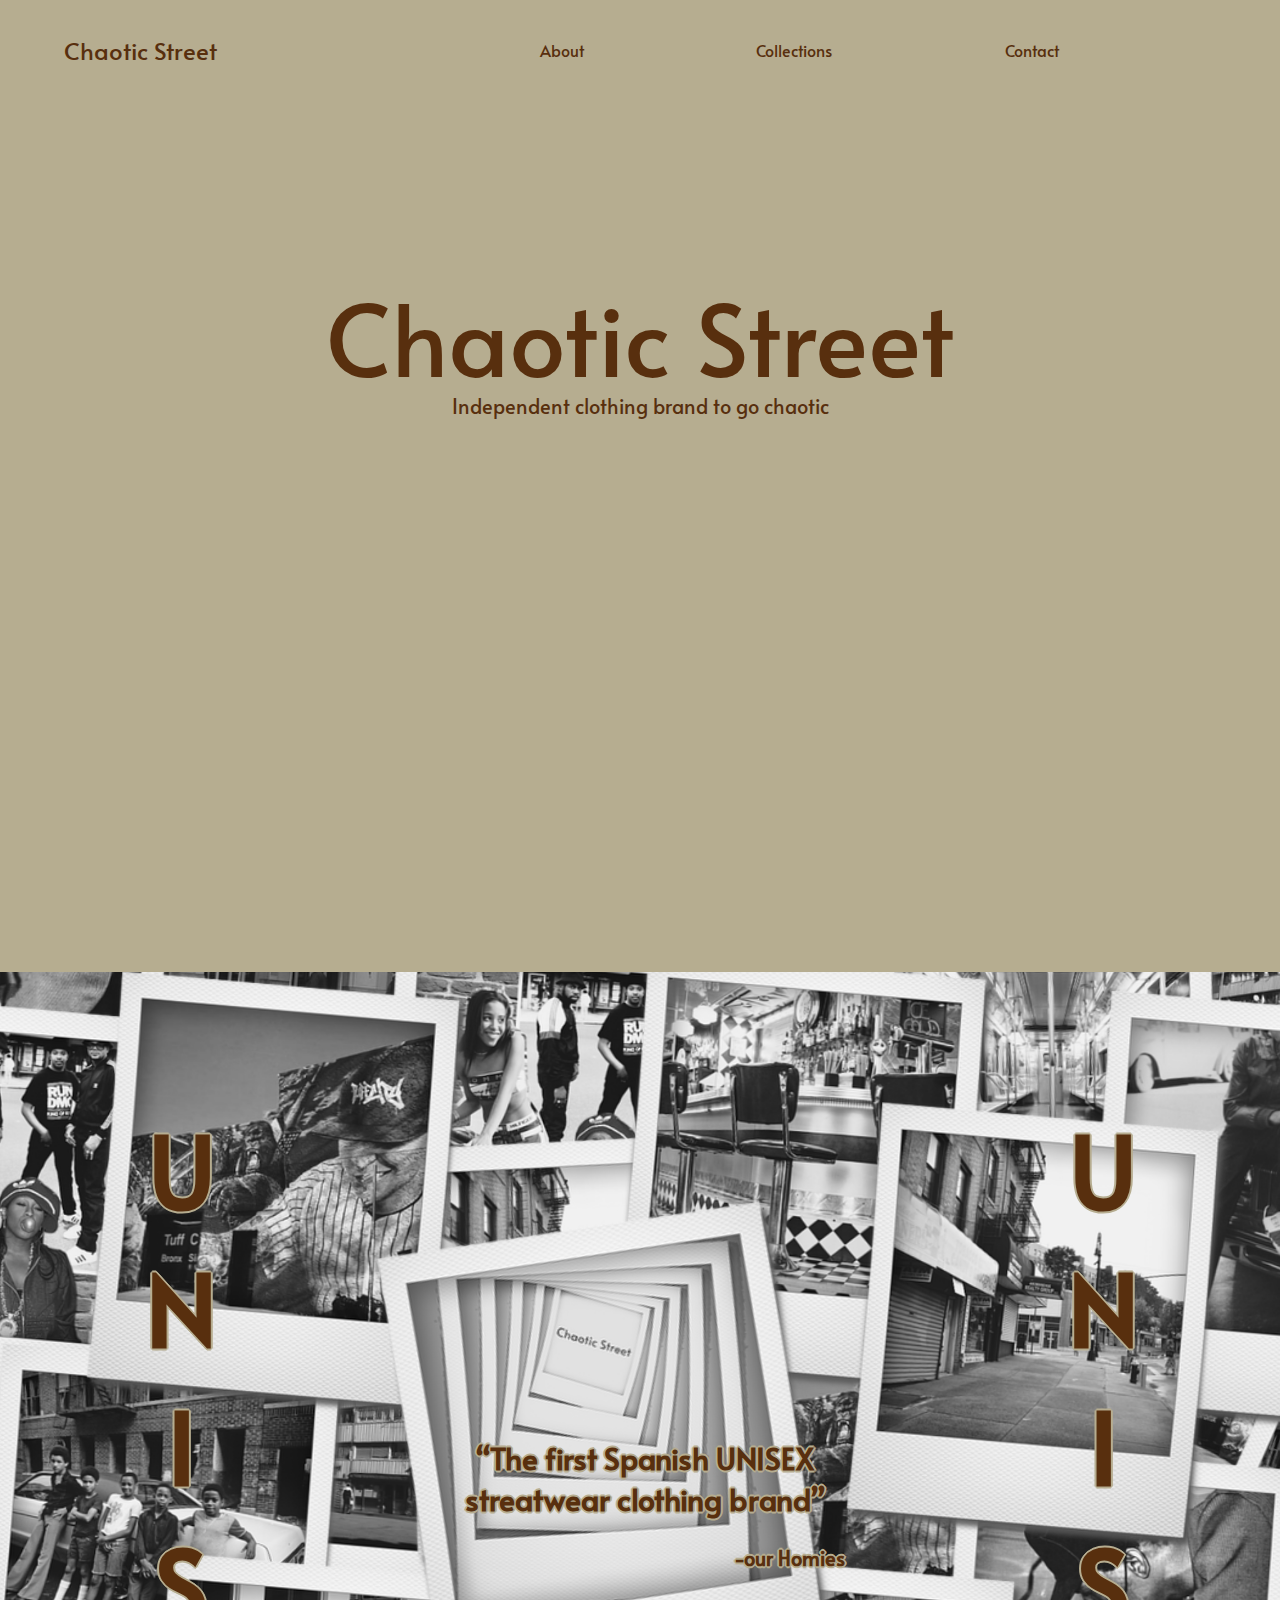
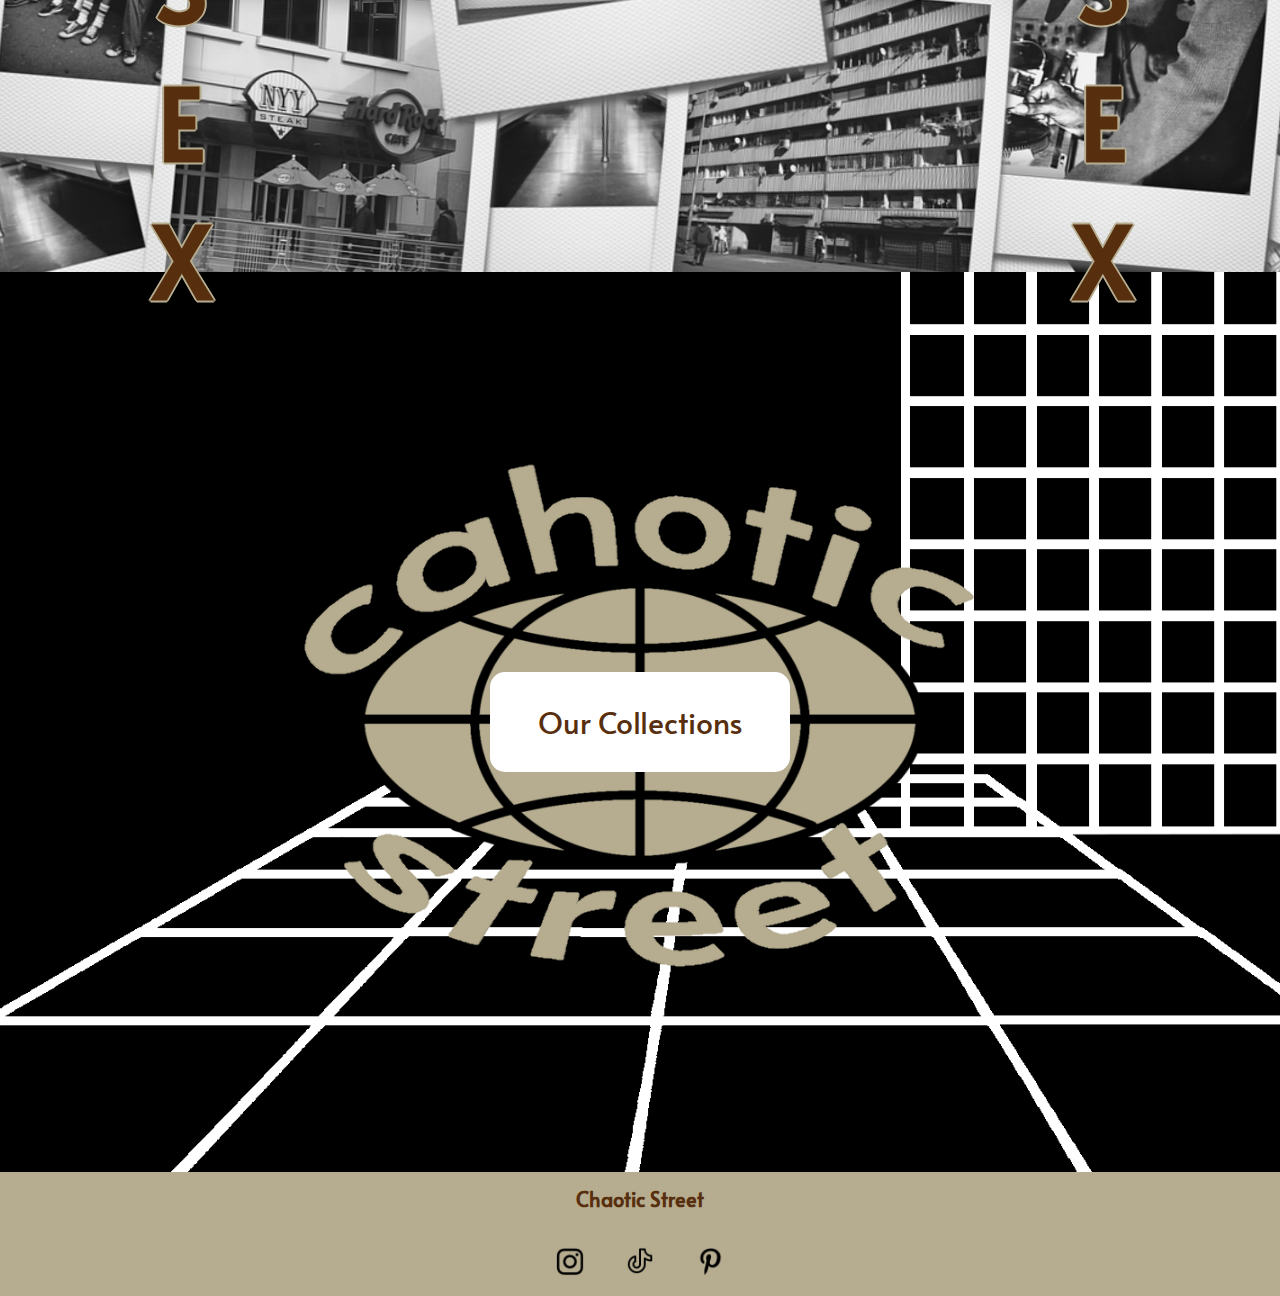
==== index.html @ a66390f8 "Update index.html" ====
<html lang="en">

<head>
  <meta charset="UTF-8">
  <meta name="viewport" content="width=device-width, initial-scale=1.0">
  <link href="https://fonts.googleapis.com/css2?family=Alata&display=swap" rel="stylesheet">
  <link href="/style.css" rel="stylesheet" type="text/css" />
  <title>Chaotic street</title>
  <link rel="icon" type="image/x-icon" href="./img/FavIcon64x64.jpg">
  <meta name="description"
    content="Chaotic Street the first Spanish unisex streatweare independent clothing brand to go chaotic from Canet De Mar">
  <meta name="author" content="Chaotic Stree">
  <meta name="viewport" content="width=device-width, initial-scale=1.0">
</head>

<body>
  <nav>
    <input type="checkbox" id="toggle">
    <div class="logo">
      <a class="logo" href="index.html">Chaotic Street</a>

    </div>
    <ul class="list">
      <li><a href="about.html">About</a></li>
      <li><a href="collections.html">Collections</a></li>
      <li><a href="contact.html">Contact</a></li>
      <li>
        <div class="ec-cart-widget"></div>
        <div>
          <script data-cfasync="false" type="text/javascript"
            src="https://app.ecwid.com/script.js?82750911&data_platform=code&data_date=2023-12-01"
            charset="utf-8"></script>
          <script type="text/javascript">Ecwid.init();</script>
        </div>
      </li>
    </ul>
    <label for="toggle" class="icon-bars">
      <div class="line"></div>
      <div class="line"></div>
      <div class="line"></div>
    </label>
  </nav>
  <div class="menu">
    <div class="titleHome">
      <h1 class="titleText">
        Chaotic Street
      </h1>
      <h2 class="subtitleText">
        Independent clothing brand to go chaotic
      </h2>

    </div>

  </div>
  <div class="counter">
    <iframe
      src="https://free.timeanddate.com/countdown/i93xposy/n31/cf12/cm0/cu4/ct1/cs1/ca0/co0/cr0/ss0/cac582f0e/cpc582f0e/pcb6ad90/tcfff/fs100/szw576/szh243/iso2023-12-17T15:00:00"
      allowtransparency="true" frameborder="0" width="197" height="35"></iframe>

  </div>
  <div class="unisexFrame">
    <h1 class="unisexTitle1">U <br />N <br />I <br />S <br />E <br />X </h1>
    <div class="testDialog">
      <h2 class="mainDialog">“The first Spanish UNISEX
        streatwear clothing brand”
      </h2>
      <h3 class="subDialog">-our Homies</h3>
    </div>
    <h1 class="unisexTitle2">U <br />N <br />I <br />S <br />E <br />X </h1>
  </div>
  <div class="DiscoverFrame">
    <div class="DiscoverButton">
      <a href="collections.html" class="DiscoverButtonText">Our Collections</a>
    </div>
  </div>

</body>
<footer>
  <h1 class="footerText">Chaotic Street</h1>
  <div class="icons">
    <a href="https://www.instagram.com/chaoticstreet_/" target="_blank">
      <img src="/icon/instagram.png" class="insta">
    </a>
    <a href="https://www.tiktok.com/@chaotic_street" target="_blank">
      <img src="/icon/tiktok.png" class="insta">
    </a>
    <a href="https://www.pinterest.es/chaotic_street/" target="_blank">
      <img src="/icon/pinterest.png" class="insta">
    </a>

  </div>
</footer>

</html>
---- style.css ----
body {
  font-family: 'Alata', sans-serif;
  padding: 0;
  margin: 0;
  background-color: #B6AD90;
}

img {
  max-width: 100%;
  max-height: 100%;

}

/* baras de navegacion */
nav {
  background-color: #B6AD90;
  color: white;
  padding: 0 5%;
  position: absolute;
  z-index: 10;
  left: 0;
  right: 0;
  top: 0;
  height: 100px;
}

nav .logo {
  float: left;
  width: 40%;
  height: 100%;
  display: flex;
  align-items: center;
  font-size: 24px;
  color: #582F0E;
  text-decoration: none;

}

nav .list {
  float: right;
  padding: 0;
  margin: 0;
  width: 60%;
  height: 100%;
  display: flex;
  justify-content: space-between;
  align-items: center;


}

nav .list li {
  list-style: none;

}

nav .list a {
  display: block;
  padding: 15px;
  font-size: 16px;
  font-weight: normal;
  color: #582F0E;
  text-decoration: none;
}

nav .list a:hover {
  border-bottom: 4px solid #582F0E;

}

#toggle {
  position: absolute;
  top: -100px;

}

nav .icon-bars {
  display: none;
  position: absolute;
  right: 5%;
  top: 50%;
  transform: translateY(-50%);

}

nav .icon-bars .line {
  width: 30;
  height: 5px;
  background-color: #582F0E;
  margin: 5px;
  border-radius: 3px;

  transition: all .3s ease-in-out;
}

@media (max-width : 768px) {
  nav .logo {
    float: none;
    width: auto;
    justify-content: center;

  }

  nav .list {
    float: none;
    position: fixed;
    z-index: 9;
    left: 0;
    right: 0;
    top: 100px;
    bottom: 100%;
    width: auto;
    height: auto;
    flex-direction: column;
    justify-content: space-evenly;
    background-color: #B6AD90;
    overflow: hidden;
    transition: all .5 ease-in-out;
  }

  nav .list a {
    font-size: 20px;
  }

  nav :checked~.list {
    bottom: 0;

  }

  nav .icon-bars {
    display: block;
  }

  body .unisexTitle1 {
    font-size: 0;
    width: 0;
    padding: 0;
  }

  body .unisexTitle2 {
    font-size: 0;
    width: 0;
    padding: 0;
  }

  body .titleText {
    font-size: 50;
  }

  body .subtitleText {
    margin-top: 80;
  }

  body .gmail {
    font-size: 1em;
  }

  .OldColections {
    font-size: 30px;
  }

}

/* Pricipal page*/
.menuItem {
  margin-right: 50px;
  font-weight: 500;
  cursor: pointer;
  color: #582F0E;
  font-size: 20px;
  align-items: center;
  justify-content: center
}

.menu {
  display: flex;
  align-items: center;
  justify-content: center
}

.titleHome {
  margin-top: 200px;
}

.titleText {
  color: #582F0E;
  font-size: 100px;
  font-weight: 500;
  text-align: center;
}

.subtitleText {
  color: #582F0E;
  font-size: 20px;
  font-weight: 500;
  text-align: center;
  margin-top: -80;
}

.counter {
  display: flex;
  align-items: center;
  justify-content: center;
  margin-bottom: 500px;
}

/* Unisex Frame */

.unisexFrame {
  display: flex;
  align-items: center;
  justify-content: space-around;
  width: 100%;
  height: 100%;
  flex-wrap: wrap;
  padding: 0;
  margin: 0;
  background-image: url("./img/UnisexBackgraund.png");
  background-position: center;
  background-repeat: no-repeat;
  background-size: cover;
}

.unisexTitle1 {
  width: 80;
  color: #582F0E;
  word-wrap: break-word;
  text-align: center;

  font-size: 100;
  padding: 60;
  text-shadow: 2px 0 #B6AD90, -2px 0 #B6AD90, 0 2px #B6AD90, 0 -2px #B6AD90,
    1px 1px #B6AD90, -1px -1px #B6AD90, 1px -1px #B6AD90, -1px 1px #B6AD90;
}

.unisexTitle2 {
  width: auto;
  color: #582F0E;
  word-wrap: break-word;
  text-align: center;

  font-size: 100;
  padding: 60;
  text-shadow: 2px 0 #B6AD90, -2px 0 #B6AD90, 0 2px #B6AD90, 0 -2px #B6AD90,
    1px 1px #B6AD90, -1px -1px #B6AD90, 1px -1px #B6AD90, -1px 1px #B6AD90;
}

.testDialog {
  height: 200;
  width: 400;
  text-align: center;
  align-items: center;
  border-radius: 10px;
  text-shadow: 2px 0 #B6AD90, -2px 0 #B6AD90, 0 2px #B6AD90, 0 -2px #B6AD90,
    1px 1px #B6AD90, -1px -1px #B6AD90, 1px -1px #B6AD90, -1px 1px #B6AD90;
}

.mainDialog {
  text-align: center;
  align-items: center;
  color: #582F0E;
  font-size: 30;

}

.subDialog {
  text-align: right;
  color: #582F0E;
  font-size: 20;
}

/* Discover Frame */

.DiscoverFrame {
  display: flex;
  align-items: center;
  justify-content: center;
  width: 100%;
  height: 100%;
  padding: 0;
  margin: 0;
  background-image: url("./img/DiscoverNostalgic.png");
  background-position: center;
  background-repeat: no-repeat;
  background-size: cover;
  background-color: #000000;
  ;
}

.DiscoverButton {
  display: flex;
  align-items: center;
  justify-content: center;
  background-color: #ffffff;
  ;
  width: 300px;
  height: 100px;
  border-radius: 15px;
}

.DiscoverButtonText {
  text-align: center;
  text-decoration: none;
  color: #582F0E;
  font-size: 30;
}

/* Footer */

.footerText {
  color: #582F0E;
  font-size: 20;
  text-align: center;
}

.icons {
  display: flex;
  align-items: center;
  justify-content: center;
}

.insta {
  width: 30;
  height: 30;
  padding: 10;
  margin: 10;

}

/* Sotre Frame */

.Store {
  margin-top: 100px;
}

.layout {
  width: 100%;

  display: grid;
  grid-template-rows: repeat(1, 1fr);
  grid-template-columns: repeat(3, 1fr);
  gap: 8px;
  align-items: center;
  text-align: center;
  justify-content: center;
}

.storeText {
  font-size: 30px;
  color: #582F0E;
}

.OldColections {
  display: flex;
  align-items: center;
  justify-content: center;
  color: #582F0E;
  font-size: 50px;
}

.CollectionsImg {
  display: flex;
  align-items: center;
  justify-content: center;
}

.space {
  margin-top: 200px;
}

.line {
  background-color: #582F0E;
  height: 10px;
}

.layoutimg {
  display: flex;
  flex-wrap: wrap;
  text-align: center;
  justify-content: center;
  align-items: center;
  max-width: 500px;

}

/* Discover Frame */

.discoverMainFrame {

  display: flex;
  flex-wrap: wrap;
  text-align: center;
  justify-content: center;
  align-items: center;

}

.TextDiscover {
  width: 1000px;
  align-items: center;
  font-size: 30;
  color: #582F0E;
}




.footerText {
  color: #582F0E;
  font-size: 20;
  text-align: center;
}

/* about  */
.AboutFrameImg {
  display: flex;
  align-items: center;
  justify-content: left;
  width: 500px;
  border-radius: 10px;
}

/* Contacts Frame */
.ContactFrame {
  display: flex;
  align-items: center;
  justify-content: center;
  width: 100%;
  height: 100%;
  padding: 0;
  margin: 0;
  ;
}

.contactBorder {
  display: flex;
  flex-wrap: wrap;
  align-items: center;
  justify-content: center;
  width: 30%;
  height: 10%;
  border-radius: 15px;
  text-align: center;
}

.gmail {
  display: flex;
  text-align: center;
  font-weight: 100;
  background-color: #ffffff;
  border-radius: 10px;
  color: #582F0E;
  ;
}

.ContactUsText {
  display: flex;
  text-align: center;
  font-size: 40px;
  color: #582F0E;

}
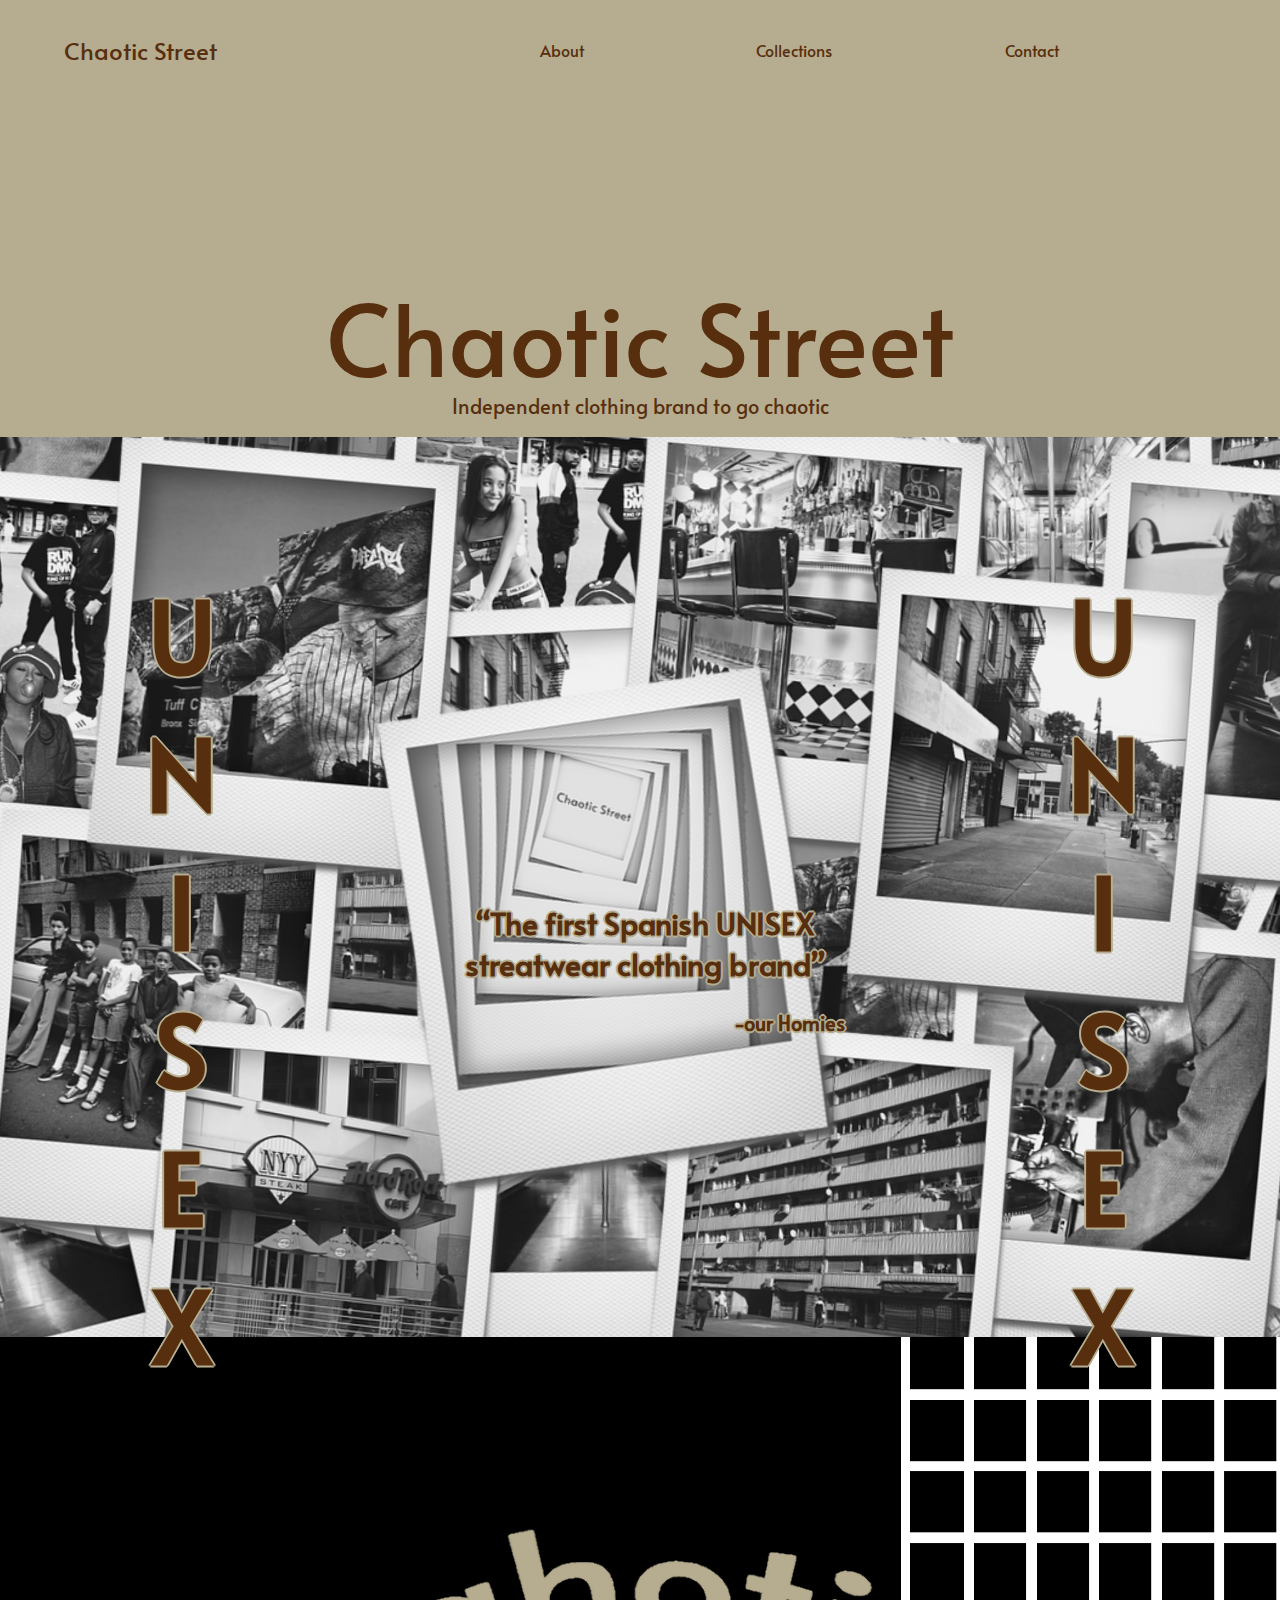
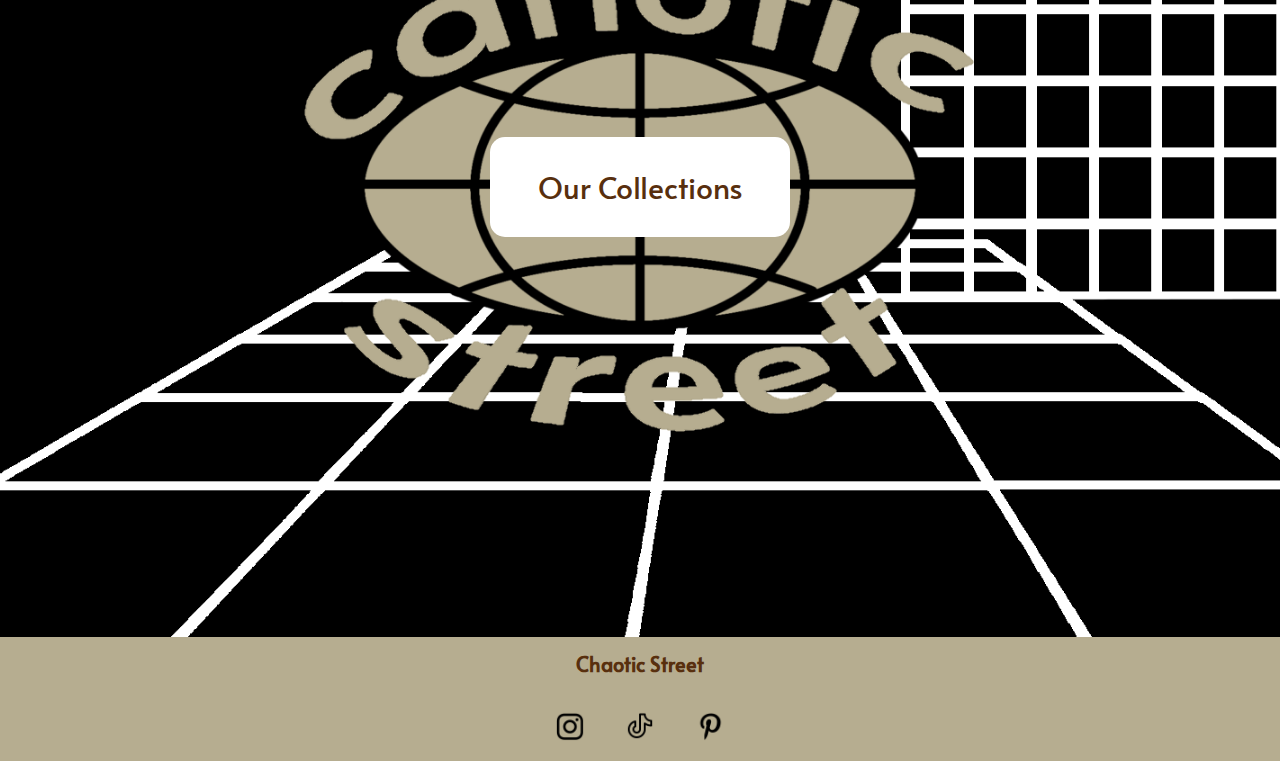
==== commit d6faa5e8: "Update index.html" ====
--- a/index.html
+++ b/index.html
@@ -52,12 +52,6 @@
     </div>
 
   </div>
-  <div class="counter">
-    <iframe
-      src="https://free.timeanddate.com/countdown/i93xposy/n31/cf12/cm0/cu4/ct1/cs1/ca0/co0/cr0/ss0/cac582f0e/cpc582f0e/pcb6ad90/tcfff/fs100/szw576/szh243/iso2023-12-17T15:00:00"
-      allowtransparency="true" frameborder="0" width="197" height="35"></iframe>
-
-  </div>
   <div class="unisexFrame">
     <h1 class="unisexTitle1">U <br />N <br />I <br />S <br />E <br />X </h1>
     <div class="testDialog">
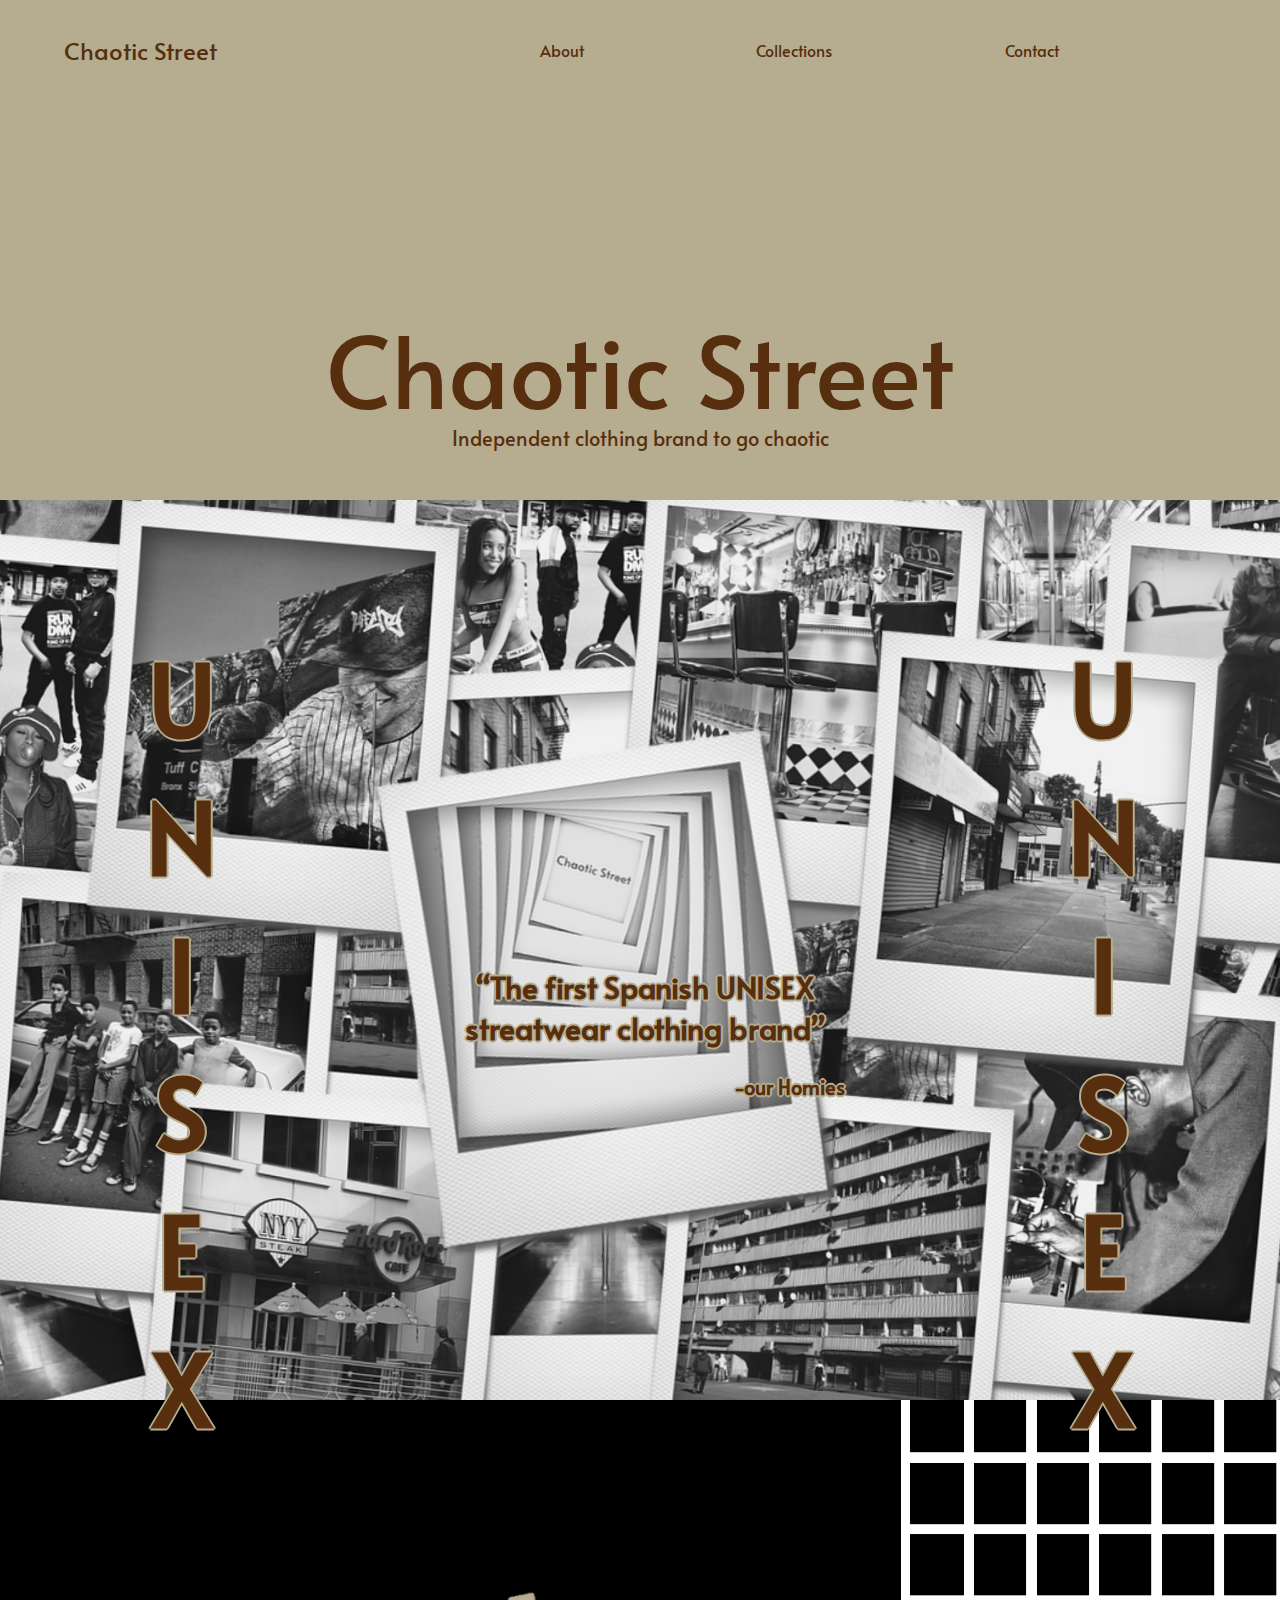
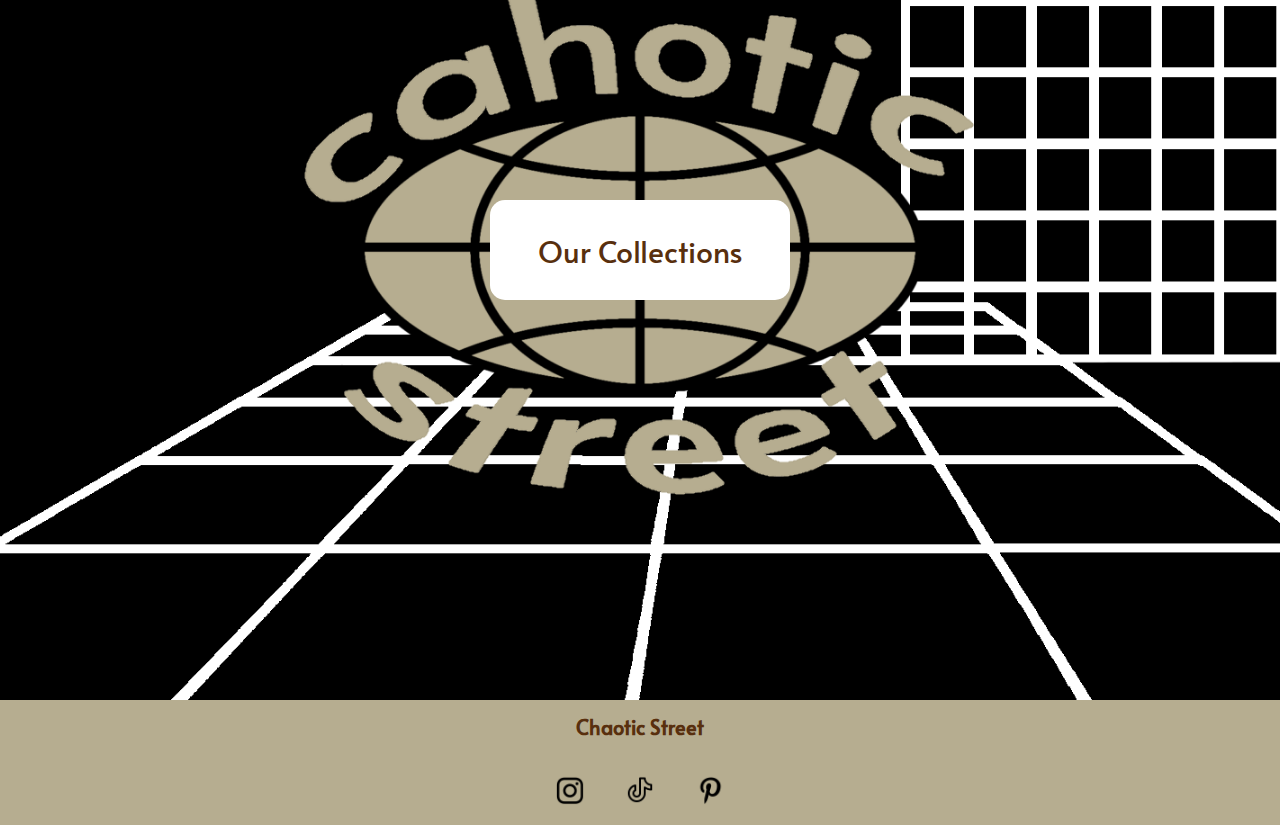
==== commit c1ca0e29: "Update index.html" ====
--- a/index.html
+++ b/index.html
@@ -50,7 +50,9 @@
       </h2>
 
     </div>
-
+      <div class="counter">
+        
+      </div>
   </div>
   <div class="unisexFrame">
     <h1 class="unisexTitle1">U <br />N <br />I <br />S <br />E <br />X </h1>
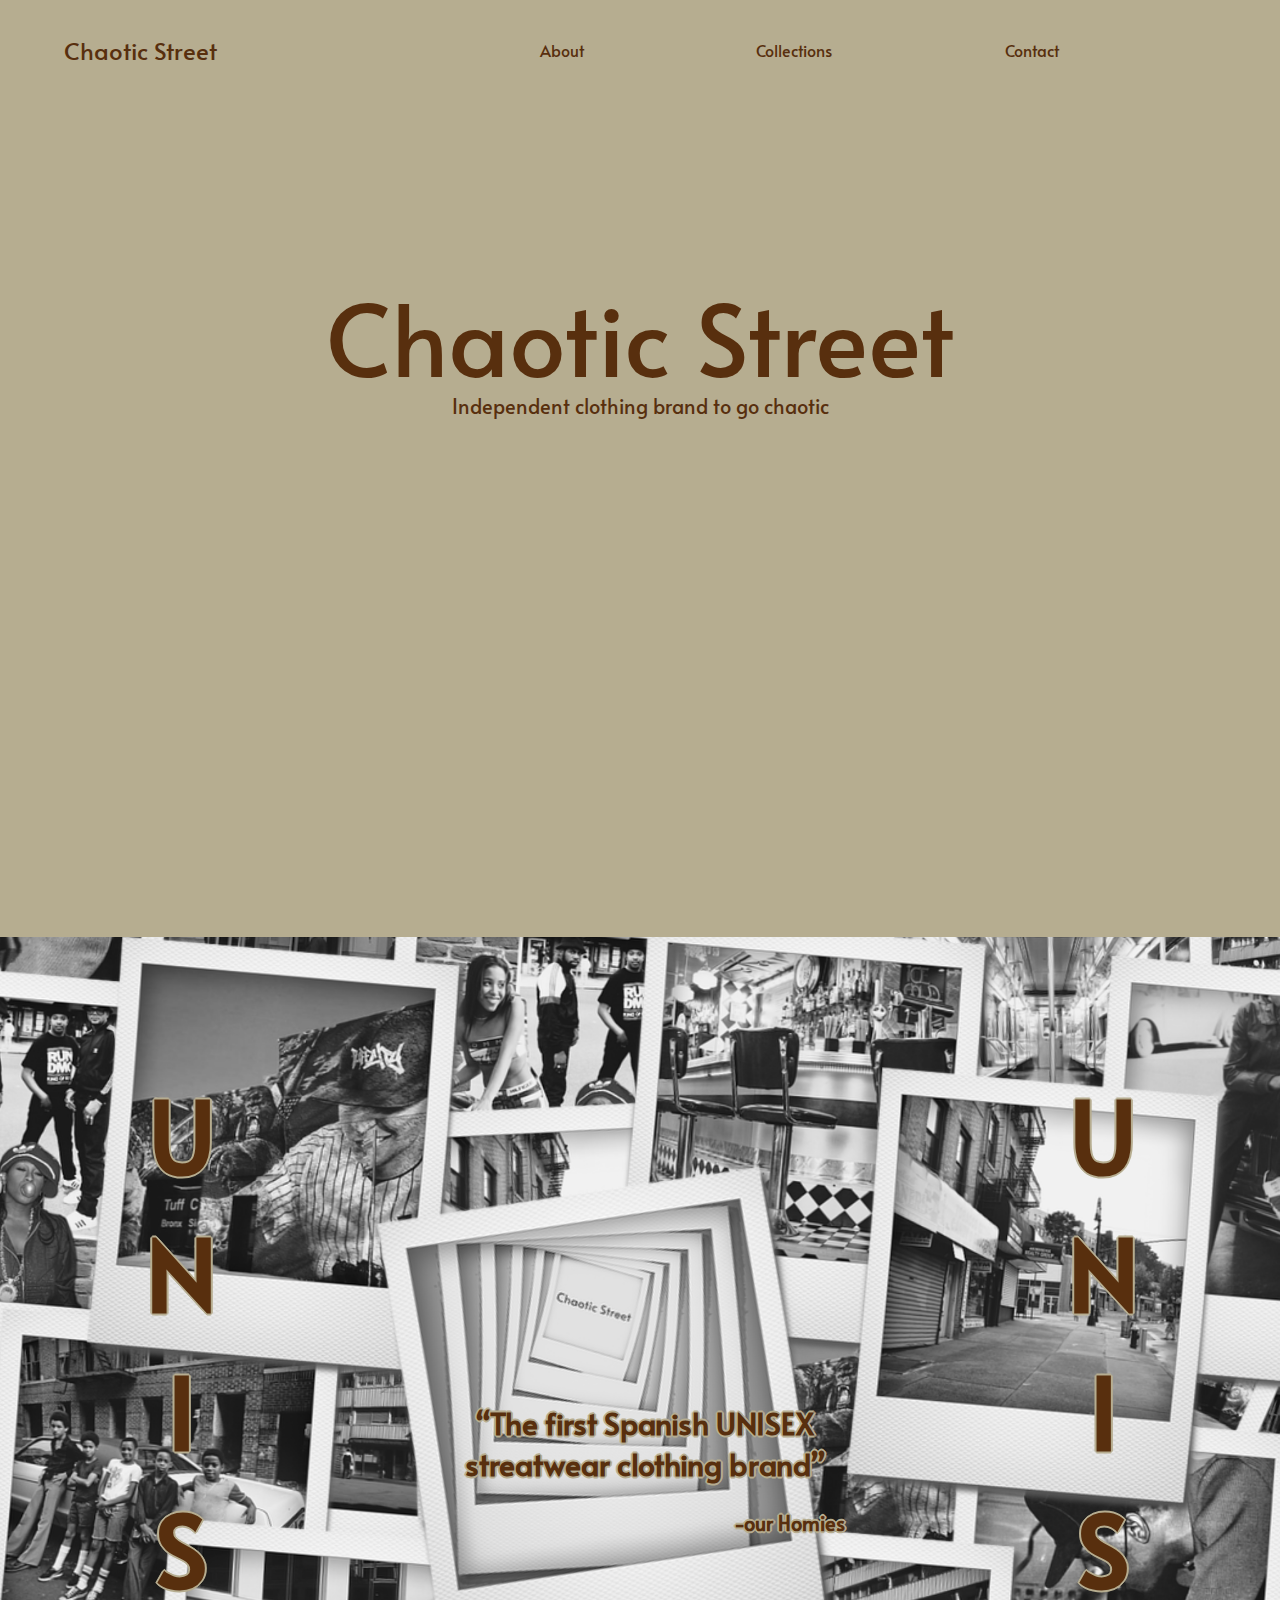
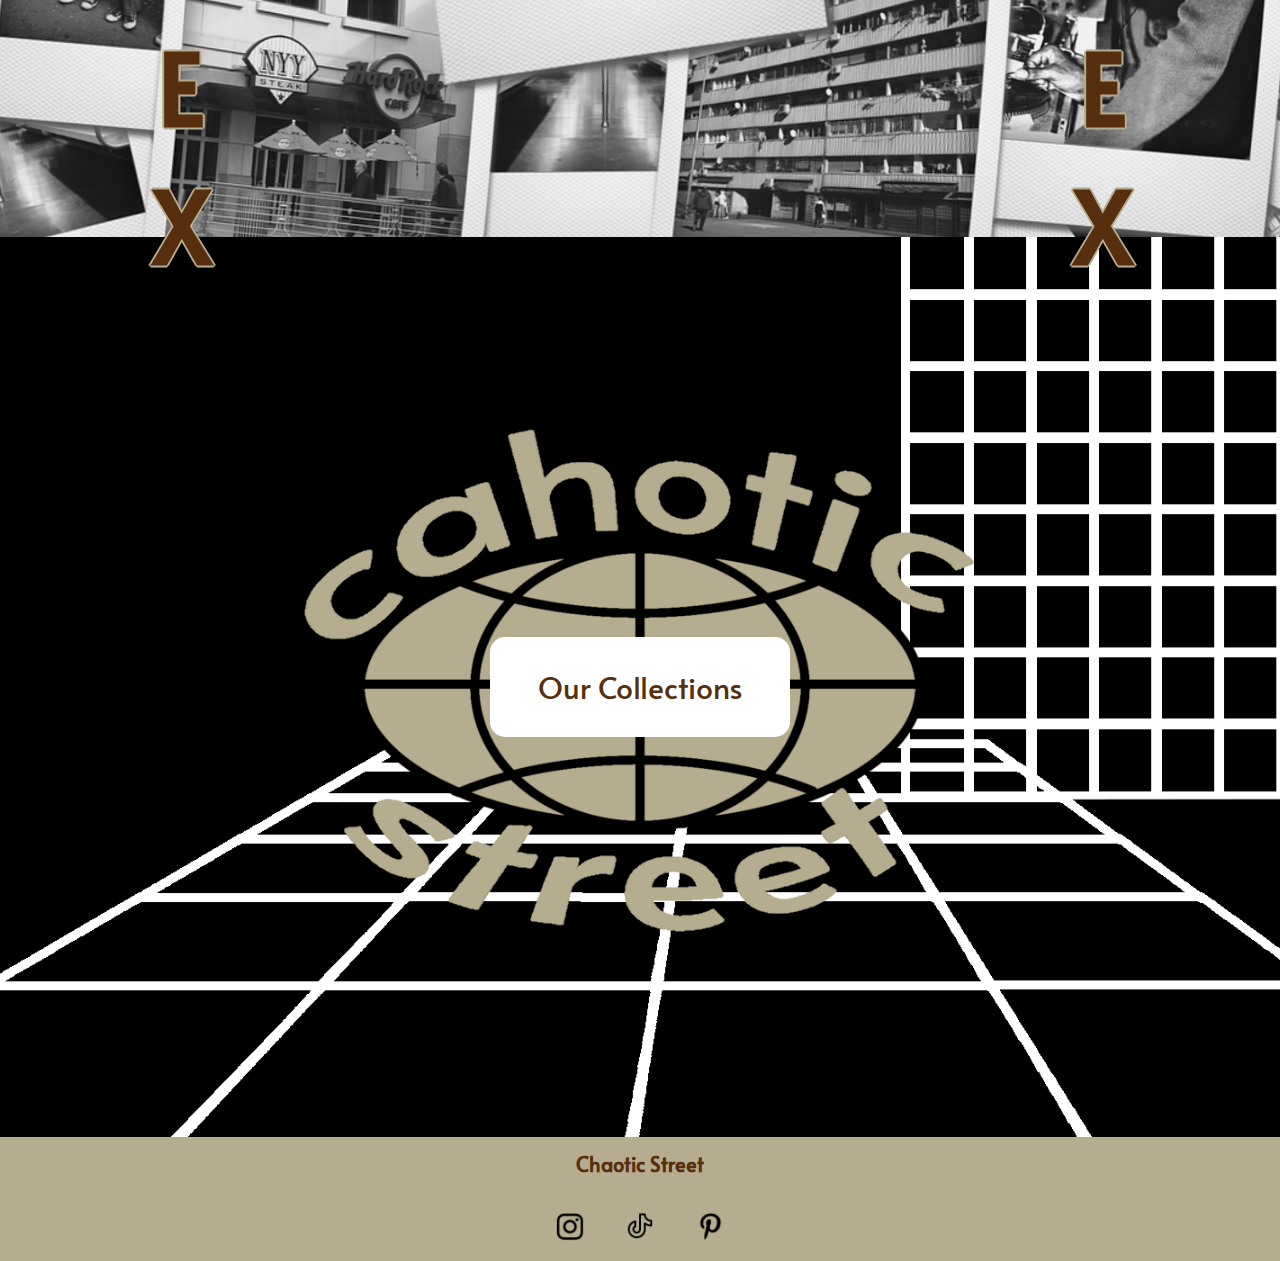
==== commit 55c53f5e: "Update index.html" ====
--- a/index.html
+++ b/index.html
@@ -50,10 +50,11 @@
       </h2>
 
     </div>
-      <div class="counter">
+      
+  </div>
+  <div class="counter">
         
       </div>
-  </div>
   <div class="unisexFrame">
     <h1 class="unisexTitle1">U <br />N <br />I <br />S <br />E <br />X </h1>
     <div class="testDialog">
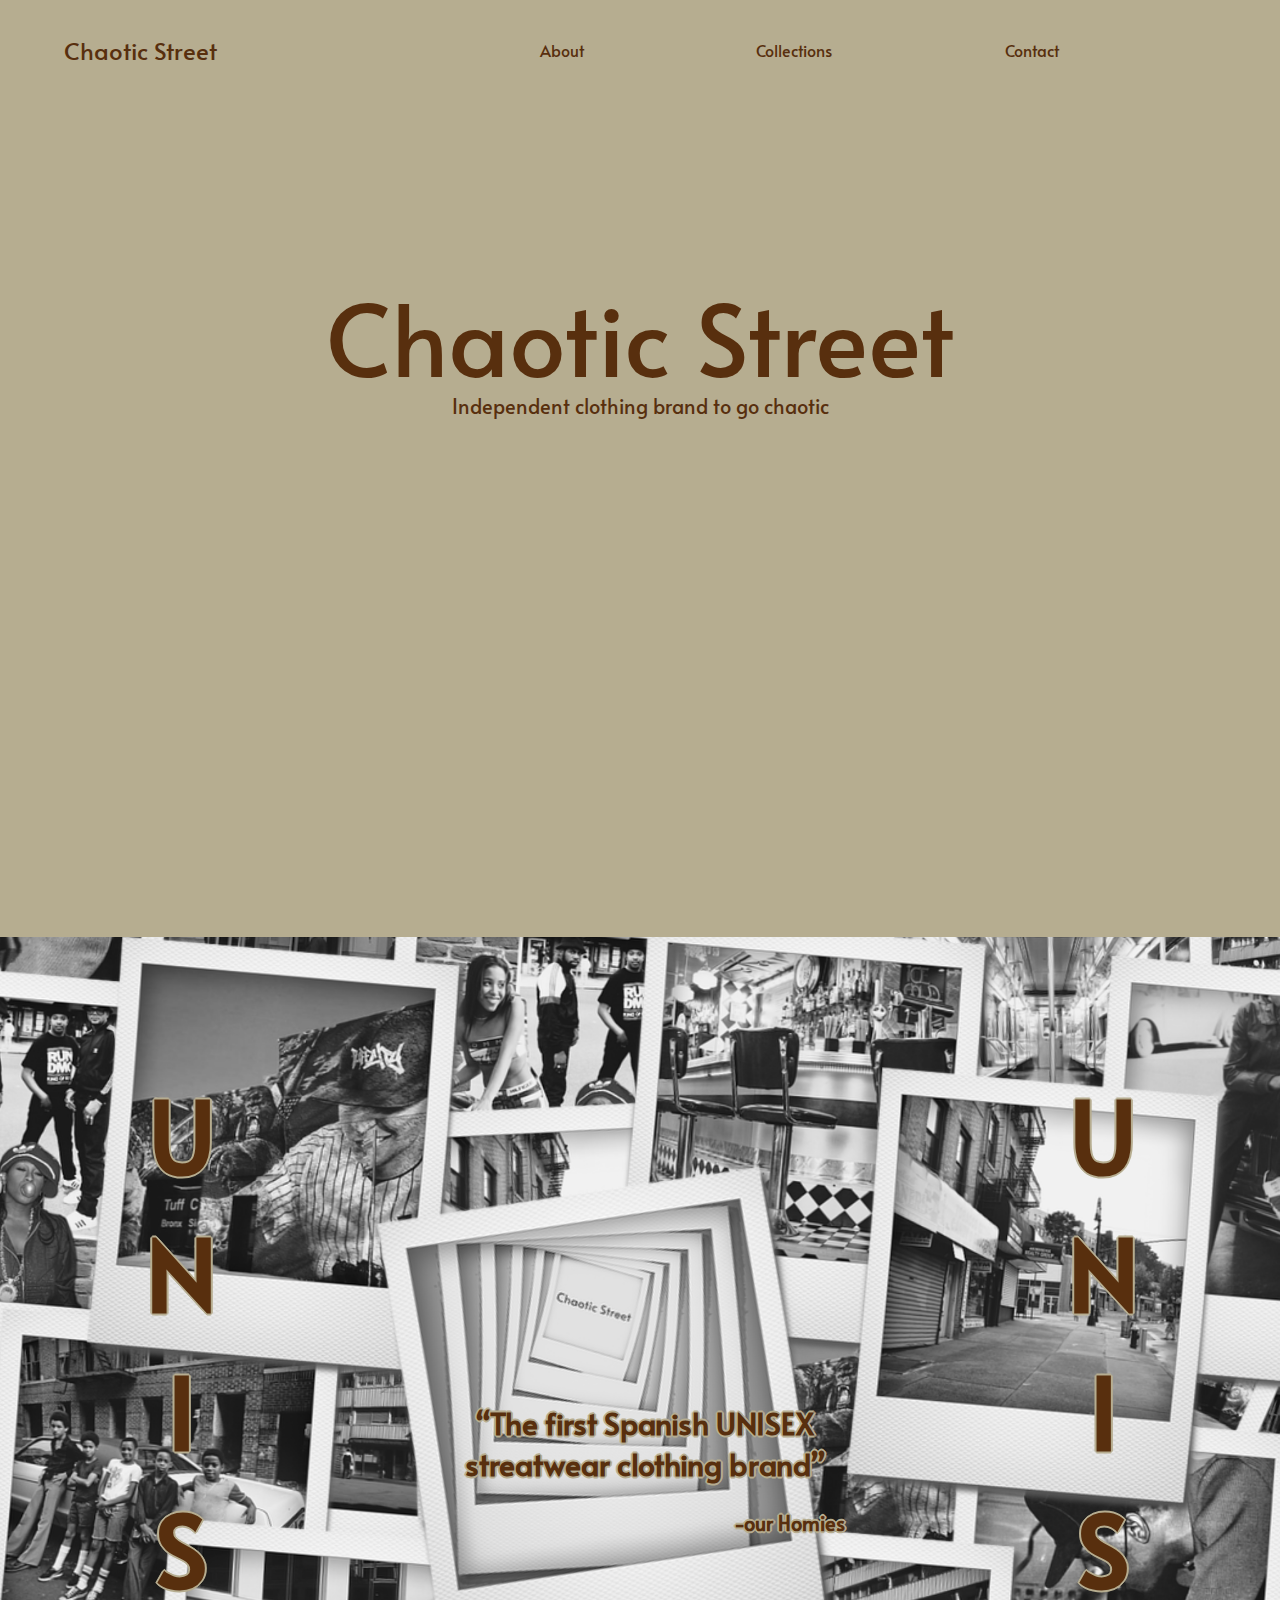
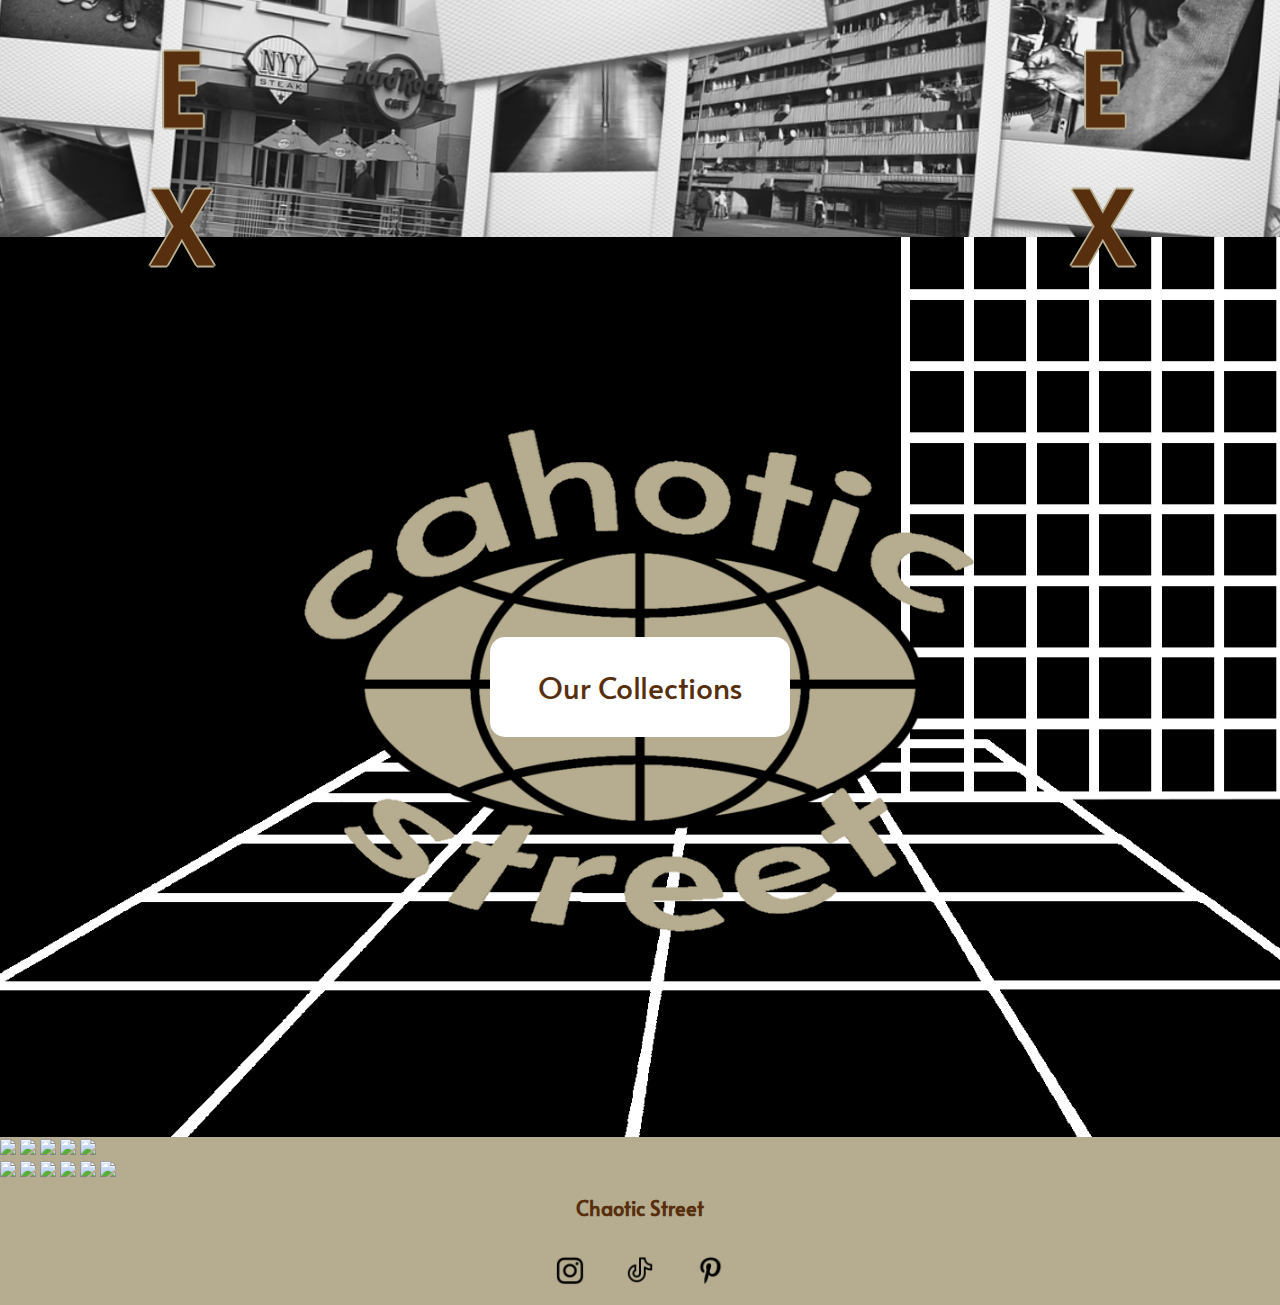
==== commit 3203a6bf: "Update index.html" ====
--- a/index.html
+++ b/index.html
@@ -71,6 +71,24 @@
     </div>
   </div>
 
+  <div class="row">
+    <div class="column">
+      <img src="img/1P.JPG">
+      <img src="img/9P.png">
+      <img src="img/3P.JPG">
+      <img src="img/6P.png">
+      <img src="img/5P.JPG">
+    </div>
+    <div class="column">
+      <img src="img/2P.JPG">
+      <img src="img/7P.png">
+      <img src="img/4P.JPG">
+      <img src="img/8P.png">
+      <img src="img/10P.png">
+      <img src="img/11P.png">
+    </div>
+  </div>
+
 </body>
 <footer>
   <h1 class="footerText">Chaotic Street</h1>
--- a/style.css
+++ b/style.css
@@ -4,13 +4,13 @@
   margin: 0;
   background-color: #B6AD90;
 }
-
-img {
-  max-width: 100%;
-  max-height: 100%;
-
-}
-
+
+img {
+  max-width: 100%;
+  max-height: 100%;
+
+}
+
 /* baras de navegacion */
 nav {
   background-color: #B6AD90;
@@ -31,7 +31,7 @@
   display: flex;
   align-items: center;
   font-size: 24px;
-  color: #582F0E;
+  color: #582F0E;
   text-decoration: none;
 
 }
@@ -100,7 +100,7 @@
     justify-content: center;
 
   }
-
+
   nav .list {
     float: none;
     position: fixed;
@@ -129,35 +129,39 @@
 
   nav .icon-bars {
     display: block;
-  }
-
-  body .unisexTitle1 {
-    font-size: 0;
-    width: 0;
-    padding: 0;
-  }
-
-  body .unisexTitle2 {
-    font-size: 0;
-    width: 0;
-    padding: 0;
-  }
-
-  body .titleText {
-    font-size: 50;
-  }
-
-  body .subtitleText {
-    margin-top: 80;
-  }
-
-  body .gmail {
-    font-size: 1em;
-  }
-
-  .OldColections {
-    font-size: 30px;
-  }
+  }
+
+  body .unisexTitle1 {
+    font-size: 0;
+    width: 0;
+    padding: 0;
+  }
+
+  body .unisexTitle2 {
+    font-size: 0;
+    width: 0;
+    padding: 0;
+  }
+
+  body .titleText {
+    font-size: 50;
+  }
+
+  body .subtitleText {
+    margin-top: 80;
+  }
+
+  body .gmail {
+    font-size: 1em;
+  }
+
+  .OldColections {
+    font-size: 30px;
+  }
+
+  .Emoji {
+    flex-wrap: wrap;
+  }
 
 }
 
@@ -209,15 +213,15 @@
 .unisexFrame {
   display: flex;
   align-items: center;
-  justify-content: space-around;
-  width: 100%;
-  height: 100%;
-  flex-wrap: wrap;
-  padding: 0;
-  margin: 0;
-  background-image: url("./img/UnisexBackgraund.png");
-  background-position: center;
-  background-repeat: no-repeat;
+  justify-content: space-around;
+  width: 100%;
+  height: 100%;
+  flex-wrap: wrap;
+  padding: 0;
+  margin: 0;
+  background-image: url("./img/UnisexBackgraund.png");
+  background-position: center;
+  background-repeat: no-repeat;
   background-size: cover;
 }
 
@@ -225,14 +229,14 @@
   width: 80;
   color: #582F0E;
   word-wrap: break-word;
-  text-align: center;
+  text-align: center;
 
   font-size: 100;
-  padding: 60;
-  text-shadow: 2px 0 #B6AD90, -2px 0 #B6AD90, 0 2px #B6AD90, 0 -2px #B6AD90,
+  padding: 60;
+  text-shadow: 2px 0 #B6AD90, -2px 0 #B6AD90, 0 2px #B6AD90, 0 -2px #B6AD90,
     1px 1px #B6AD90, -1px -1px #B6AD90, 1px -1px #B6AD90, -1px 1px #B6AD90;
 }
-
+
 .unisexTitle2 {
   width: auto;
   color: #582F0E;
@@ -240,8 +244,8 @@
   text-align: center;
 
   font-size: 100;
-  padding: 60;
-  text-shadow: 2px 0 #B6AD90, -2px 0 #B6AD90, 0 2px #B6AD90, 0 -2px #B6AD90,
+  padding: 60;
+  text-shadow: 2px 0 #B6AD90, -2px 0 #B6AD90, 0 2px #B6AD90, 0 -2px #B6AD90,
     1px 1px #B6AD90, -1px -1px #B6AD90, 1px -1px #B6AD90, -1px 1px #B6AD90;
 }
 
@@ -249,9 +253,9 @@
   height: 200;
   width: 400;
   text-align: center;
-  align-items: center;
-  border-radius: 10px;
-  text-shadow: 2px 0 #B6AD90, -2px 0 #B6AD90, 0 2px #B6AD90, 0 -2px #B6AD90,
+  align-items: center;
+  border-radius: 10px;
+  text-shadow: 2px 0 #B6AD90, -2px 0 #B6AD90, 0 2px #B6AD90, 0 -2px #B6AD90,
     1px 1px #B6AD90, -1px -1px #B6AD90, 1px -1px #B6AD90, -1px 1px #B6AD90;
 }
 
@@ -259,7 +263,7 @@
   text-align: center;
   align-items: center;
   color: #582F0E;
-  font-size: 30;
+  font-size: 30;
 
 }
 
@@ -269,194 +273,210 @@
   font-size: 20;
 }
 
-/* Discover Frame */
-
-.DiscoverFrame {
-  display: flex;
-  align-items: center;
-  justify-content: center;
-  width: 100%;
-  height: 100%;
-  padding: 0;
-  margin: 0;
-  background-image: url("./img/DiscoverNostalgic.png");
-  background-position: center;
-  background-repeat: no-repeat;
-  background-size: cover;
-  background-color: #000000;
-  ;
-}
-
-.DiscoverButton {
-  display: flex;
-  align-items: center;
-  justify-content: center;
-  background-color: #ffffff;
-  ;
-  width: 300px;
-  height: 100px;
-  border-radius: 15px;
-}
-
-.DiscoverButtonText {
-  text-align: center;
-  text-decoration: none;
-  color: #582F0E;
-  font-size: 30;
-}
-
-/* Footer */
-
-.footerText {
-  color: #582F0E;
-  font-size: 20;
-  text-align: center;
-}
-
-.icons {
-  display: flex;
-  align-items: center;
-  justify-content: center;
-}
-
-.insta {
-  width: 30;
-  height: 30;
-  padding: 10;
-  margin: 10;
-
-}
-
-/* Sotre Frame */
-
-.Store {
-  margin-top: 100px;
-}
-
-.layout {
-  width: 100%;
-
-  display: grid;
-  grid-template-rows: repeat(1, 1fr);
-  grid-template-columns: repeat(3, 1fr);
-  gap: 8px;
-  align-items: center;
-  text-align: center;
-  justify-content: center;
-}
-
-.storeText {
-  font-size: 30px;
-  color: #582F0E;
-}
-
-.OldColections {
-  display: flex;
-  align-items: center;
-  justify-content: center;
-  color: #582F0E;
-  font-size: 50px;
-}
-
-.CollectionsImg {
-  display: flex;
-  align-items: center;
-  justify-content: center;
-}
-
-.space {
-  margin-top: 200px;
-}
-
-.line {
-  background-color: #582F0E;
-  height: 10px;
-}
-
-.layoutimg {
-  display: flex;
-  flex-wrap: wrap;
-  text-align: center;
-  justify-content: center;
-  align-items: center;
-  max-width: 500px;
-
-}
-
-/* Discover Frame */
-
-.discoverMainFrame {
-
-  display: flex;
-  flex-wrap: wrap;
-  text-align: center;
-  justify-content: center;
-  align-items: center;
-
-}
-
-.TextDiscover {
-  width: 1000px;
-  align-items: center;
-  font-size: 30;
-  color: #582F0E;
-}
-
-
-
-
-.footerText {
-  color: #582F0E;
-  font-size: 20;
-  text-align: center;
-}
-
-/* about  */
-.AboutFrameImg {
-  display: flex;
-  align-items: center;
-  justify-content: left;
-  width: 500px;
-  border-radius: 10px;
-}
-
-/* Contacts Frame */
-.ContactFrame {
-  display: flex;
-  align-items: center;
-  justify-content: center;
-  width: 100%;
-  height: 100%;
-  padding: 0;
-  margin: 0;
-  ;
-}
-
-.contactBorder {
-  display: flex;
-  flex-wrap: wrap;
-  align-items: center;
-  justify-content: center;
-  width: 30%;
-  height: 10%;
-  border-radius: 15px;
-  text-align: center;
-}
-
-.gmail {
-  display: flex;
-  text-align: center;
-  font-weight: 100;
-  background-color: #ffffff;
-  border-radius: 10px;
-  color: #582F0E;
-  ;
-}
-
-.ContactUsText {
-  display: flex;
-  text-align: center;
-  font-size: 40px;
-  color: #582F0E;
-
-}+/* Discover Frame */
+
+.DiscoverFrame {
+  display: flex;
+  align-items: center;
+  justify-content: center;
+  width: 100%;
+  height: 100%;
+  padding: 0;
+  margin: 0;
+  background-image: url("./img/DiscoverNostalgic.png");
+  background-position: center;
+  background-repeat: no-repeat;
+  background-size: cover;
+  background-color: #000000;
+  ;
+}
+
+.DiscoverButton {
+  display: flex;
+  align-items: center;
+  justify-content: center;
+  background-color: #ffffff;
+  ;
+  width: 300px;
+  height: 100px;
+  border-radius: 15px;
+}
+
+.DiscoverButtonText {
+  text-align: center;
+  text-decoration: none;
+  color: #582F0E;
+  font-size: 30;
+}
+
+/* Footer */
+
+.footerText {
+  color: #582F0E;
+  font-size: 20;
+  text-align: center;
+}
+
+.icons {
+  display: flex;
+  align-items: center;
+  justify-content: center;
+}
+
+.insta {
+  width: 30;
+  height: 30;
+  padding: 10;
+  margin: 10;
+
+}
+
+/* Sotre Frame */
+
+.Store {
+  margin-top: 100px;
+}
+
+.layout {
+  width: 100%;
+
+  display: grid;
+  grid-template-rows: repeat(1, 1fr);
+  grid-template-columns: repeat(3, 1fr);
+  gap: 8px;
+  align-items: center;
+  text-align: center;
+  justify-content: center;
+}
+
+.storeText {
+  font-size: 30px;
+  color: #582F0E;
+}
+
+.OldColections {
+  display: flex;
+  align-items: center;
+  justify-content: center;
+  color: #582F0E;
+  font-size: 50px;
+}
+
+.CollectionsImg {
+  display: flex;
+  align-items: center;
+  justify-content: center;
+}
+
+.space {
+  margin-top: 200px;
+}
+
+.line {
+  background-color: #582F0E;
+  height: 10px;
+}
+
+.layoutimg {
+  display: flex;
+  flex-wrap: wrap;
+  text-align: center;
+  justify-content: center;
+  align-items: center;
+  max-width: 500px;
+
+}
+
+/* Discover Frame */
+
+.discoverMainFrame {
+
+  display: flex;
+  flex-wrap: wrap;
+  text-align: center;
+  justify-content: center;
+  align-items: center;
+
+}
+
+.TextDiscover {
+  width: 1000px;
+  align-items: center;
+  font-size: 30;
+  color: #582F0E;
+}
+
+
+
+
+.footerText {
+  color: #582F0E;
+  font-size: 20;
+  text-align: center;
+}
+
+/* about  */
+.AboutFrameImg {
+  display: flex;
+  align-items: center;
+  justify-content: left;
+  width: 500px;
+  border-radius: 10px;
+}
+
+/* Contacts Frame */
+.ContactFrame {
+  display: flex;
+  align-items: center;
+  justify-content: center;
+  width: 100%;
+  height: 100%;
+  padding: 0;
+  margin: 0;
+  ;
+}
+
+.contactBorder {
+  display: flex;
+  flex-wrap: wrap;
+  align-items: center;
+  justify-content: center;
+  width: 30%;
+  height: 10%;
+  border-radius: 15px;
+  text-align: center;
+}
+
+.gmail {
+  display: flex;
+  text-align: center;
+  font-weight: 100;
+  background-color: #ffffff;
+  border-radius: 10px;
+  color: #582F0E;
+  ;
+}
+
+.ContactUsText {
+  display: flex;
+  text-align: center;
+  font-size: 40px;
+  color: #582F0E;
+
+}
+
+/*  secret web */
+.Emoji {
+  display: flex;
+  align-items: center;
+  justify-content: center;
+
+}
+
+.ButtonEmoji {
+  width: 100px;
+  height: 50px;
+  border-radius: 10px;
+  background-color: #582F0E;
+  color: #ffffff;
+}
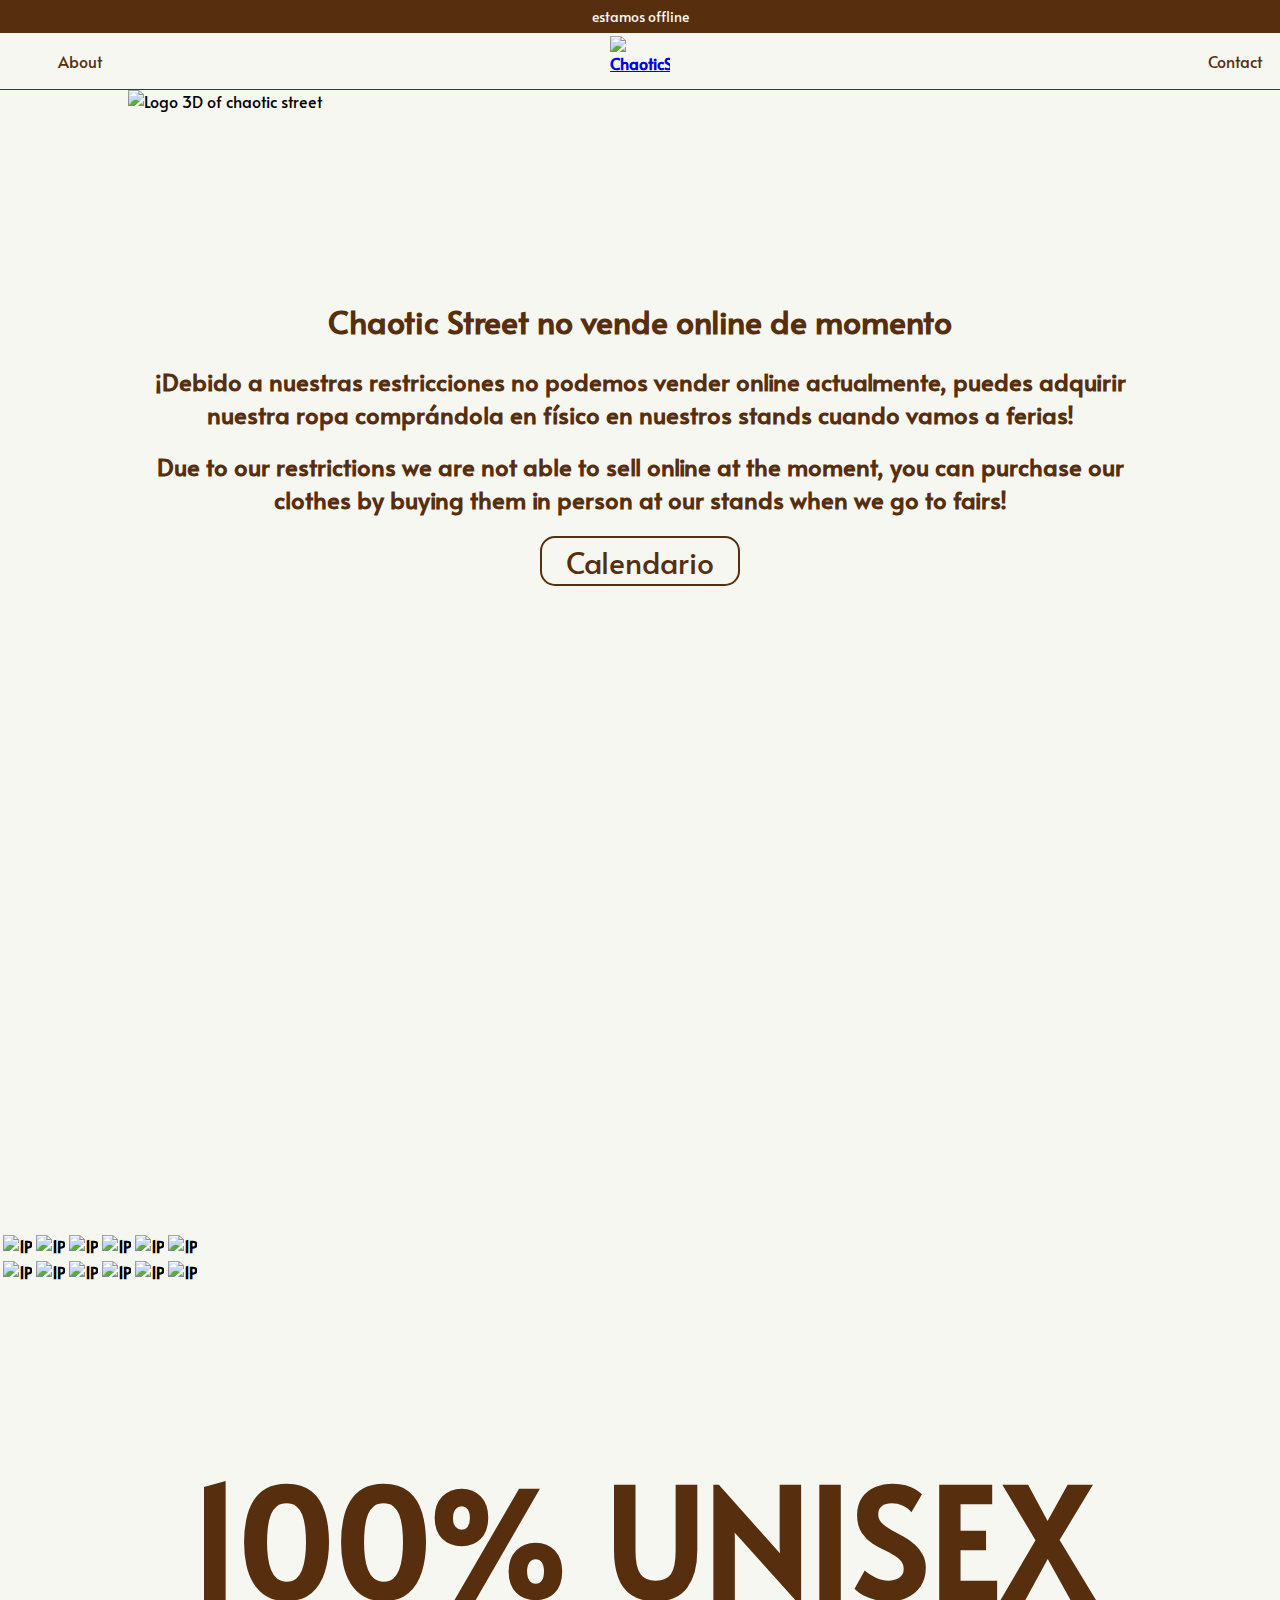
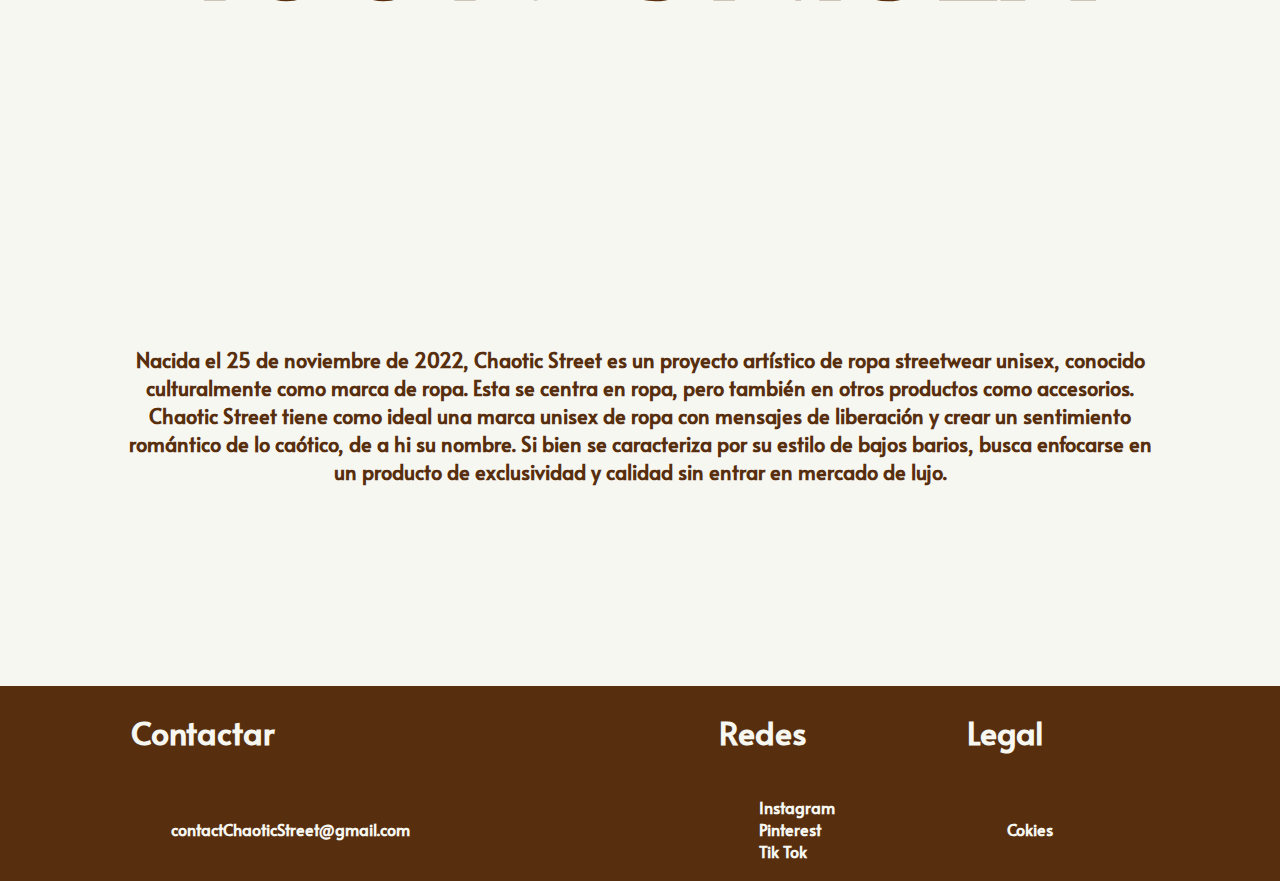
==== commit fe349749: "Add files via upload" ====
--- a/index.html
+++ b/index.html
@@ -1,109 +1,122 @@
-<html lang="en">
-
-<head>
-  <meta charset="UTF-8">
-  <meta name="viewport" content="width=device-width, initial-scale=1.0">
-  <link href="https://fonts.googleapis.com/css2?family=Alata&display=swap" rel="stylesheet">
-  <link href="/style.css" rel="stylesheet" type="text/css" />
-  <title>Chaotic street</title>
-  <link rel="icon" type="image/x-icon" href="./img/FavIcon64x64.jpg">
-  <meta name="description"
-    content="Chaotic Street the first Spanish unisex streatweare independent clothing brand to go chaotic from Canet De Mar">
-  <meta name="author" content="Chaotic Stree">
-  <meta name="viewport" content="width=device-width, initial-scale=1.0">
-</head>
-
-<body>
-  <nav>
-    <input type="checkbox" id="toggle">
-    <div class="logo">
-      <a class="logo" href="index.html">Chaotic Street</a>
-
-    </div>
-    <ul class="list">
-      <li><a href="about.html">About</a></li>
-      <li><a href="collections.html">Collections</a></li>
-      <li><a href="contact.html">Contact</a></li>
-      <li>
-        <div class="ec-cart-widget"></div>
-        <div>
-          <script data-cfasync="false" type="text/javascript"
-            src="https://app.ecwid.com/script.js?82750911&data_platform=code&data_date=2023-12-01"
-            charset="utf-8"></script>
-          <script type="text/javascript">Ecwid.init();</script>
-        </div>
-      </li>
-    </ul>
-    <label for="toggle" class="icon-bars">
-      <div class="line"></div>
-      <div class="line"></div>
-      <div class="line"></div>
-    </label>
-  </nav>
-  <div class="menu">
-    <div class="titleHome">
-      <h1 class="titleText">
-        Chaotic Street
-      </h1>
-      <h2 class="subtitleText">
-        Independent clothing brand to go chaotic
-      </h2>
-
-    </div>
-      
-  </div>
-  <div class="counter">
-        
-      </div>
-  <div class="unisexFrame">
-    <h1 class="unisexTitle1">U <br />N <br />I <br />S <br />E <br />X </h1>
-    <div class="testDialog">
-      <h2 class="mainDialog">“The first Spanish UNISEX
-        streatwear clothing brand”
-      </h2>
-      <h3 class="subDialog">-our Homies</h3>
-    </div>
-    <h1 class="unisexTitle2">U <br />N <br />I <br />S <br />E <br />X </h1>
-  </div>
-  <div class="DiscoverFrame">
-    <div class="DiscoverButton">
-      <a href="collections.html" class="DiscoverButtonText">Our Collections</a>
-    </div>
-  </div>
-
-  <div class="row">
-    <div class="column">
-      <img src="img/1P.JPG">
-      <img src="img/9P.png">
-      <img src="img/3P.JPG">
-      <img src="img/6P.png">
-      <img src="img/5P.JPG">
-    </div>
-    <div class="column">
-      <img src="img/2P.JPG">
-      <img src="img/7P.png">
-      <img src="img/4P.JPG">
-      <img src="img/8P.png">
-      <img src="img/10P.png">
-      <img src="img/11P.png">
-    </div>
-  </div>
-
-</body>
-<footer>
-  <h1 class="footerText">Chaotic Street</h1>
-  <div class="icons">
-    <a href="https://www.instagram.com/chaoticstreet_/" target="_blank">
-      <img src="/icon/instagram.png" class="insta">
-    </a>
-    <a href="https://www.tiktok.com/@chaotic_street" target="_blank">
-      <img src="/icon/tiktok.png" class="insta">
-    </a>
-    <a href="https://www.pinterest.es/chaotic_street/" target="_blank">
-      <img src="/icon/pinterest.png" class="insta">
-    </a>
-
-  </div>
-</footer>
-
-</html>
+<!DOCTYPE html>
+<html lang="es">
+  <head>
+    <meta charset="UTF-8">
+    <meta name="viewport" content="width=device-width, initial-scale=1.0">
+    <link href="https://fonts.googleapis.com/css2?family=Alata&display=swap" rel="stylesheet">
+    <link href="style.css" rel="stylesheet" type="text/css" />
+    <title>Chaotic Street</title>
+    <link rel="icon" type="image/x-icon" href="./img/FavIcon64x64.jpg">
+    <meta name="description"
+      content="Chaotic Street la primera marca independiente de ropa streetwear unisex española de Canet De Mar (Barcelona)">
+    <meta name="author" content="Chaotic Street">
+    <meta name="viewport" content="width=device-width, initial-scale=1.0">
+    <meta name="keywords" content="unisex , ropa unisex , streetwear , Canet De Mar, ropa barcelona, marcas emergentes">
+  </head>
+</html>
+<body>
+    <head>
+        <div class="TopPage">
+            <div class="anuncment">
+                <p>estamos offline</p>
+            </div>
+            <div class="navclas">
+                <table class="navclas">
+                    <tr>
+                        <th>
+                            <nav class="leftNav">
+                                <ul class="navList">  
+                                    <li><a href="#aboutScroll">About</a></li>
+                                </ul>
+                            </nav>
+                        </th>
+                        <th>
+                            <div class="centerNav"> <a href="index.html"> <img src="img/LogoSVG.svg" alt="ChaoticStreet" class="logoHeader"></a></div>
+                        </th>
+                        <th>
+                            <nav class="rightNav">
+                                <ul class="navList">  
+                                <li><a href="#contact">Contact</a></li>
+                            </ul>
+                        </th>
+                      </tr>
+                </table>
+                </nav>
+            </div>
+        </div>
+    </head>
+    <div class="space"></div>
+    <div class="intro">
+      <div class="gif3d">
+        <img src="./img/Gif_Leters.gif" alt="Logo 3D of chaotic street">
+      </div>
+    </div>
+    <div class="timeout">
+      <div>
+        <h1>Chaotic Street no vende online de momento</h1>
+        <h2>¡Debido a nuestras restricciones no podemos vender online actualmente, puedes adquirir nuestra ropa comprándola en físico en nuestros stands cuando vamos a ferias!</h2>
+        <h2>Due to our restrictions we are not able to sell online at the moment, you can purchase our clothes by buying them in person at our stands when we go to fairs!</h2>
+        <button class="calenderButon"><a href="https://calendar.online/b2b599719336b8f6b374">Calendario</a></button>
+      </div>
+    </div>
+    <div class="offline"></div>
+    <div class="gridImg">
+      <table>
+        <tr>
+          <th><img src="./img/1P.JPG" alt="1P"></th>
+          <th><img src="./img/2P.JPG" alt="1P"></th>
+          <th><img src="./img/3P.JPG" alt="1P"></th>
+          <th><img src="./img/4P.JPG" alt="1P"></th>
+          <th><img src="./img/5P.JPG" alt="1P"></th>
+          <th><img src="./img/6P.png" alt="1P"></th>
+        </tr>
+        <tr>
+          <th><img src="./img/7P.png" alt="1P"></th>
+          <th><img src="./img/8P.png" alt="1P"></th>
+          <th><img src="./img/9P.png" alt="1P"></th>
+          <th><img src="./img/10P.png" alt="1P"></th>
+          <th><img src="./img/11P.png" alt="1P"></th>
+          <th><img src="./img/12P.png" alt="1P"></th>
+        </tr>
+      </table>
+    </div>
+    <div class="unisex">
+      <h1>100% UNISEX</h1>
+    </div>
+    <div class="about" id="aboutScroll">
+      <h2>Nacida el 25 de noviembre de 2022, Chaotic Street es un proyecto artístico de ropa streetwear unisex, conocido culturalmente como marca de ropa. Esta se centra en ropa, pero también en otros productos como accesorios. Chaotic Street tiene como ideal una marca unisex de ropa con mensajes de liberación y  crear un sentimiento romántico de lo caótico, de a hi su nombre. Si bien se caracteriza por su estilo de bajos barios, busca enfocarse en un producto de exclusividad y calidad sin entrar en mercado de lujo.</p>
+    </div>
+
+</body>
+
+<footer>
+  <div class="footer" id="contact">
+    <table class="tablefoter">
+      <tr>
+        <th><h1>Contactar</h1></th>
+        <th><h1>Redes</h1></th>
+        <th><h1>Legal</h1></th>
+      </tr>
+      <tr>
+        <th>
+          <ul>
+            <li>contactChaoticStreet@gmail.com</li>
+          </ul>
+        </th>
+        <th>
+          <ul>
+            <li><a href="https://www.instagram.com/chaoticstreet_/">Instagram</a></li>
+            <li><a href="https://es.pinterest.com/chaotic_street/">Pinterest</a></li>
+            <li><a href="https://www.tiktok.com/@chaotic_street?lang=es">Tik Tok</a></li>
+          </ul>
+        </th>
+        <th>
+          <ul>
+            <li><a href="https://www.termsfeed.com/live/0efa948c-0c9e-4422-b20a-c630bfb2284b">Cokies</a></li>
+          </ul>
+        </th>
+      </tr>
+    </table>
+  </div>
+  
+</footer>--- a/style.css
+++ b/style.css
@@ -1,482 +1,307 @@
 body {
-  font-family: 'Alata', sans-serif;
-  padding: 0;
-  margin: 0;
-  background-color: #B6AD90;
-}
-
-img {
-  max-width: 100%;
-  max-height: 100%;
-
-}
-
-/* baras de navegacion */
-nav {
-  background-color: #B6AD90;
-  color: white;
-  padding: 0 5%;
-  position: absolute;
-  z-index: 10;
-  left: 0;
-  right: 0;
-  top: 0;
-  height: 100px;
-}
-
-nav .logo {
-  float: left;
-  width: 40%;
-  height: 100%;
-  display: flex;
-  align-items: center;
-  font-size: 24px;
-  color: #582F0E;
-  text-decoration: none;
-
-}
-
-nav .list {
-  float: right;
-  padding: 0;
-  margin: 0;
-  width: 60%;
-  height: 100%;
-  display: flex;
-  justify-content: space-between;
-  align-items: center;
-
-
-}
-
-nav .list li {
-  list-style: none;
-
-}
-
-nav .list a {
-  display: block;
-  padding: 15px;
-  font-size: 16px;
-  font-weight: normal;
-  color: #582F0E;
-  text-decoration: none;
-}
-
-nav .list a:hover {
-  border-bottom: 4px solid #582F0E;
-
-}
-
-#toggle {
-  position: absolute;
-  top: -100px;
-
-}
-
-nav .icon-bars {
-  display: none;
-  position: absolute;
-  right: 5%;
-  top: 50%;
-  transform: translateY(-50%);
-
-}
-
-nav .icon-bars .line {
-  width: 30;
-  height: 5px;
-  background-color: #582F0E;
-  margin: 5px;
-  border-radius: 3px;
-
-  transition: all .3s ease-in-out;
-}
-
-@media (max-width : 768px) {
-  nav .logo {
-    float: none;
-    width: auto;
-    justify-content: center;
-
-  }
-
-  nav .list {
-    float: none;
+    font-family: 'Alata', sans-serif;
+    padding: 0;
+    margin: 0;
+    background-color: #F7F7F2;
+}
+
+/*Header*/
+.TopPage {
+    width: 100%;
+    border-bottom: 1px solid #582F0E;
     position: fixed;
-    z-index: 9;
-    left: 0;
-    right: 0;
-    top: 100px;
-    bottom: 100%;
-    width: auto;
-    height: auto;
+    background-color: #F7F7F2;
+    z-index: 1;
+}
+
+.anuncment {
+    width: 100%;
+    display: inline-flex;
+    justify-content: center;
+    align-items: center;
+    background-color: #582F0E;
+    color: #F7F7F2;
+    padding: 0%;
+    margin: 0%;
+    max-height: 33px;
+    text-align: center;
+    font-size: 14px;
+}
+
+.navclas {
+    width: 100%;
+}
+
+.navclas table tr th {
+    max-width: 100px;
+}
+
+.leftNav, .centerNav, .rightNav {
+    display: flex;
+    height: 50px;
+}
+
+.leftNav {
+    justify-content: flex-start;
+}
+
+.centerNav {
+    justify-content: center;
+}
+
+.rightNav {
+    justify-content: flex-end;
+}
+
+.logoHeader {
+    width: 60px;
+    height: 50px;
+    display: flex;
+    align-items: center;
+}
+
+nav .navList {
+    display: flex;
+    justify-content: space-between;
+    align-items: center;
+}
+
+nav .navList li {
+    list-style: none;
+}
+
+nav .navList a {
+    padding: 15px;
+    font-size: 16px;
+    font-weight: normal;
+    color: #582F0E;
+    text-decoration: none;
+}
+
+/*==========BODY=========*/
+.space {
+    height: 90px;
+}
+
+/*Intro*/
+.intro {
+    width: 100%;
+    background-image: url("img/2P.JPG");
+    background-position: center;
+    background-repeat: no-repeat;
+    background-size: cover;
+    flex-wrap: wrap;
+    padding: 0;
+    margin: 0;
+}
+
+.gif3d{
+    display: flex;
+    justify-content: center;
+    align-items: center;
+}
+
+.gif3d img {
+    width: 80%;
+    height: 80%;
+}
+
+/*STORE*/
+.timeout {
+    margin-top: 20px;
+    color: #582F0E;
+    height: 600px;
+    display: flex;
+    justify-content: center;
+    align-items: center;
     flex-direction: column;
-    justify-content: space-evenly;
-    background-color: #B6AD90;
-    overflow: hidden;
-    transition: all .5 ease-in-out;
-  }
-
-  nav .list a {
+    text-align: center;
+}
+
+.timeout div {
+    width: 80%;
+}
+
+.calenderButon {
+    background-color: #F7F7F2;
+    width: 200px;
+    height: 50px;
+    border: solid 2px #582F0E;
+    border-radius: 15px;
+    transition: background-color 0.3s ease, transform 0.3s ease;
+}
+
+.calenderButon a {
+    text-align: center;
+    text-decoration: none;
+    color: #582F0E;
+    font-size: 30px;
+    font-family: 'Alata', sans-serif;
+    transition: color 0.3s ease;
+}
+
+.calenderButon:hover {
+    background-color: #582F0E;
+    transform: scale(1.05);
+}
+
+.calenderButon:hover a {
+    color: #F7F7F2;
+}
+
+.offline {
+    height: 500px;
+    width: 100%;
+    background-image: url("img/offlineImg.png");
+    background-position: center;
+    background-repeat: no-repeat;
+    background-size: cover;
+    flex-wrap: wrap;
+    padding: 0;
+    margin: 0;
+}
+
+/* About */
+.gridImg img{
+    width: 100%;
+}
+
+.unisex{
+    height: 500px;
+    width: 100%;
+    background-image: url("img/UnisexBackgraund.png");
+    background-position: center;
+    background-repeat: no-repeat;
+    background-size: cover;
+    flex-wrap: wrap;
+    padding: 0;
+    margin: 0;
+
+    display: flex;
+    justify-content: center;
+    align-items: center;
+}
+.unisex h1{
+    font-size: 150px;
+    color: #582F0E;
+    text-shadow: 2px 0 #F7F7F2, -2px 0 #F7F7F2, 0 2px #F7F7F2, 0 -2px #F7F7F2, 1px 1px #F7F7F2, -1px -1px #F7F7F2, 1px -1px #F7F7F2, -1px 1px #F7F7F2;
+}
+
+.about{
+    display: flex;
+    justify-content: center;
+    align-items: center;
+    height: 500px;
+}
+
+.about h2{
+    width: 80%;
+    color: #582F0E;
+    display: flex;
+    justify-content: center;
+    align-items: center;
+    flex-direction: column;
+    text-align: center;
     font-size: 20px;
-  }
-
-  nav :checked~.list {
-    bottom: 0;
-
-  }
-
-  nav .icon-bars {
-    display: block;
-  }
-
-  body .unisexTitle1 {
-    font-size: 0;
-    width: 0;
-    padding: 0;
-  }
-
-  body .unisexTitle2 {
-    font-size: 0;
-    width: 0;
-    padding: 0;
-  }
-
-  body .titleText {
-    font-size: 50;
-  }
-
-  body .subtitleText {
-    margin-top: 80;
-  }
-
-  body .gmail {
-    font-size: 1em;
-  }
-
-  .OldColections {
-    font-size: 30px;
-  }
-
-  .Emoji {
-    flex-wrap: wrap;
-  }
-
-}
-
-/* Pricipal page*/
-.menuItem {
-  margin-right: 50px;
-  font-weight: 500;
-  cursor: pointer;
-  color: #582F0E;
-  font-size: 20px;
-  align-items: center;
-  justify-content: center
-}
-
-.menu {
-  display: flex;
-  align-items: center;
-  justify-content: center
-}
-
-.titleHome {
-  margin-top: 200px;
-}
-
-.titleText {
-  color: #582F0E;
-  font-size: 100px;
-  font-weight: 500;
-  text-align: center;
-}
-
-.subtitleText {
-  color: #582F0E;
-  font-size: 20px;
-  font-weight: 500;
-  text-align: center;
-  margin-top: -80;
-}
-
-.counter {
-  display: flex;
-  align-items: center;
-  justify-content: center;
-  margin-bottom: 500px;
-}
-
-/* Unisex Frame */
-
-.unisexFrame {
-  display: flex;
-  align-items: center;
-  justify-content: space-around;
-  width: 100%;
-  height: 100%;
-  flex-wrap: wrap;
-  padding: 0;
-  margin: 0;
-  background-image: url("./img/UnisexBackgraund.png");
-  background-position: center;
-  background-repeat: no-repeat;
-  background-size: cover;
-}
-
-.unisexTitle1 {
-  width: 80;
-  color: #582F0E;
-  word-wrap: break-word;
-  text-align: center;
-
-  font-size: 100;
-  padding: 60;
-  text-shadow: 2px 0 #B6AD90, -2px 0 #B6AD90, 0 2px #B6AD90, 0 -2px #B6AD90,
-    1px 1px #B6AD90, -1px -1px #B6AD90, 1px -1px #B6AD90, -1px 1px #B6AD90;
-}
-
-.unisexTitle2 {
-  width: auto;
-  color: #582F0E;
-  word-wrap: break-word;
-  text-align: center;
-
-  font-size: 100;
-  padding: 60;
-  text-shadow: 2px 0 #B6AD90, -2px 0 #B6AD90, 0 2px #B6AD90, 0 -2px #B6AD90,
-    1px 1px #B6AD90, -1px -1px #B6AD90, 1px -1px #B6AD90, -1px 1px #B6AD90;
-}
-
-.testDialog {
-  height: 200;
-  width: 400;
-  text-align: center;
-  align-items: center;
-  border-radius: 10px;
-  text-shadow: 2px 0 #B6AD90, -2px 0 #B6AD90, 0 2px #B6AD90, 0 -2px #B6AD90,
-    1px 1px #B6AD90, -1px -1px #B6AD90, 1px -1px #B6AD90, -1px 1px #B6AD90;
-}
-
-.mainDialog {
-  text-align: center;
-  align-items: center;
-  color: #582F0E;
-  font-size: 30;
-
-}
-
-.subDialog {
-  text-align: right;
-  color: #582F0E;
-  font-size: 20;
-}
-
-/* Discover Frame */
-
-.DiscoverFrame {
-  display: flex;
-  align-items: center;
-  justify-content: center;
-  width: 100%;
-  height: 100%;
-  padding: 0;
-  margin: 0;
-  background-image: url("./img/DiscoverNostalgic.png");
-  background-position: center;
-  background-repeat: no-repeat;
-  background-size: cover;
-  background-color: #000000;
-  ;
-}
-
-.DiscoverButton {
-  display: flex;
-  align-items: center;
-  justify-content: center;
-  background-color: #ffffff;
-  ;
-  width: 300px;
-  height: 100px;
-  border-radius: 15px;
-}
-
-.DiscoverButtonText {
-  text-align: center;
-  text-decoration: none;
-  color: #582F0E;
-  font-size: 30;
-}
-
-/* Footer */
-
-.footerText {
-  color: #582F0E;
-  font-size: 20;
-  text-align: center;
-}
-
-.icons {
-  display: flex;
-  align-items: center;
-  justify-content: center;
-}
-
-.insta {
-  width: 30;
-  height: 30;
-  padding: 10;
-  margin: 10;
-
-}
-
-/* Sotre Frame */
-
-.Store {
-  margin-top: 100px;
-}
-
-.layout {
-  width: 100%;
-
-  display: grid;
-  grid-template-rows: repeat(1, 1fr);
-  grid-template-columns: repeat(3, 1fr);
-  gap: 8px;
-  align-items: center;
-  text-align: center;
-  justify-content: center;
-}
-
-.storeText {
-  font-size: 30px;
-  color: #582F0E;
-}
-
-.OldColections {
-  display: flex;
-  align-items: center;
-  justify-content: center;
-  color: #582F0E;
-  font-size: 50px;
-}
-
-.CollectionsImg {
-  display: flex;
-  align-items: center;
-  justify-content: center;
-}
-
-.space {
-  margin-top: 200px;
-}
-
-.line {
-  background-color: #582F0E;
-  height: 10px;
-}
-
-.layoutimg {
-  display: flex;
-  flex-wrap: wrap;
-  text-align: center;
-  justify-content: center;
-  align-items: center;
-  max-width: 500px;
-
-}
-
-/* Discover Frame */
-
-.discoverMainFrame {
-
-  display: flex;
-  flex-wrap: wrap;
-  text-align: center;
-  justify-content: center;
-  align-items: center;
-
-}
-
-.TextDiscover {
-  width: 1000px;
-  align-items: center;
-  font-size: 30;
-  color: #582F0E;
-}
-
-
-
-
-.footerText {
-  color: #582F0E;
-  font-size: 20;
-  text-align: center;
-}
-
-/* about  */
-.AboutFrameImg {
-  display: flex;
-  align-items: center;
-  justify-content: left;
-  width: 500px;
-  border-radius: 10px;
-}
-
-/* Contacts Frame */
-.ContactFrame {
-  display: flex;
-  align-items: center;
-  justify-content: center;
-  width: 100%;
-  height: 100%;
-  padding: 0;
-  margin: 0;
-  ;
-}
-
-.contactBorder {
-  display: flex;
-  flex-wrap: wrap;
-  align-items: center;
-  justify-content: center;
-  width: 30%;
-  height: 10%;
-  border-radius: 15px;
-  text-align: center;
-}
-
-.gmail {
-  display: flex;
-  text-align: center;
-  font-weight: 100;
-  background-color: #ffffff;
-  border-radius: 10px;
-  color: #582F0E;
-  ;
-}
-
-.ContactUsText {
-  display: flex;
-  text-align: center;
-  font-size: 40px;
-  color: #582F0E;
-
-}
-
-/*  secret web */
-.Emoji {
-  display: flex;
-  align-items: center;
-  justify-content: center;
-
-}
-
-.ButtonEmoji {
-  width: 100px;
-  height: 50px;
-  border-radius: 10px;
-  background-color: #582F0E;
-  color: #ffffff;
-}
+}
+
+/*FOOTER*/
+.footer{
+    display: flex;
+    background-color: #582F0E;
+    justify-content: center;
+}
+.tablefoter{
+    width: 80%;
+    color: #F7F7F2;
+}
+.tablefoter ul{
+    text-decoration: none;
+    list-style: none;
+    color: #F7F7F2;
+    text-align: left;
+}
+.tablefoter a{
+    text-decoration: none;
+    color: #F7F7F2;
+}
+.tablefoter{
+    text-align: left;
+}
+
+/* Media Queries */
+@media (max-width: 1024px) {
+    nav .navList a {
+        font-size: 14px;
+        padding: 10px;
+    }
+    .calenderButon {
+        width: 180px;
+        height: 45px;
+    }
+    .calenderButon a {
+        font-size: 25px;
+    }
+    .intro {
+        height: 700px;
+    }
+}
+
+@media (max-width: 768px) {
+    .anuncment {
+        font-size: 12px;
+    }
+    nav .navList {
+        flex-direction: column;
+        align-items: flex-start;
+    }
+    nav .navList a {
+        padding: 8px;
+    }
+    .calenderButon {
+        width: 150px;
+        height: 40px;
+    }
+    .calenderButon a {
+        font-size: 20px;
+    }
+    .intro {
+        height: 600px;
+    }
+    .timeout div {
+        width: 90%;
+    }
+    .timeout h1{
+       font-size: 30px; 
+    }
+    .timeout h2{
+        font-size: 15px; 
+     }
+}
+
+@media (max-width: 480px) {
+
+
+    .calenderButon {
+        width: 130px;
+        height: 35px;
+    }
+    .calenderButon a {
+        font-size: 18px;
+    }
+    .intro {
+        height: 500px;
+    }
+    .unisex h1{
+        font-size: 50px;
+    }
+    .about h2{
+        font-size: 10px;
+    }
+    .footer h1{
+        font-size: 10px;
+    }
+    .footer ul{
+        font-size: 8px;
+    }
+}
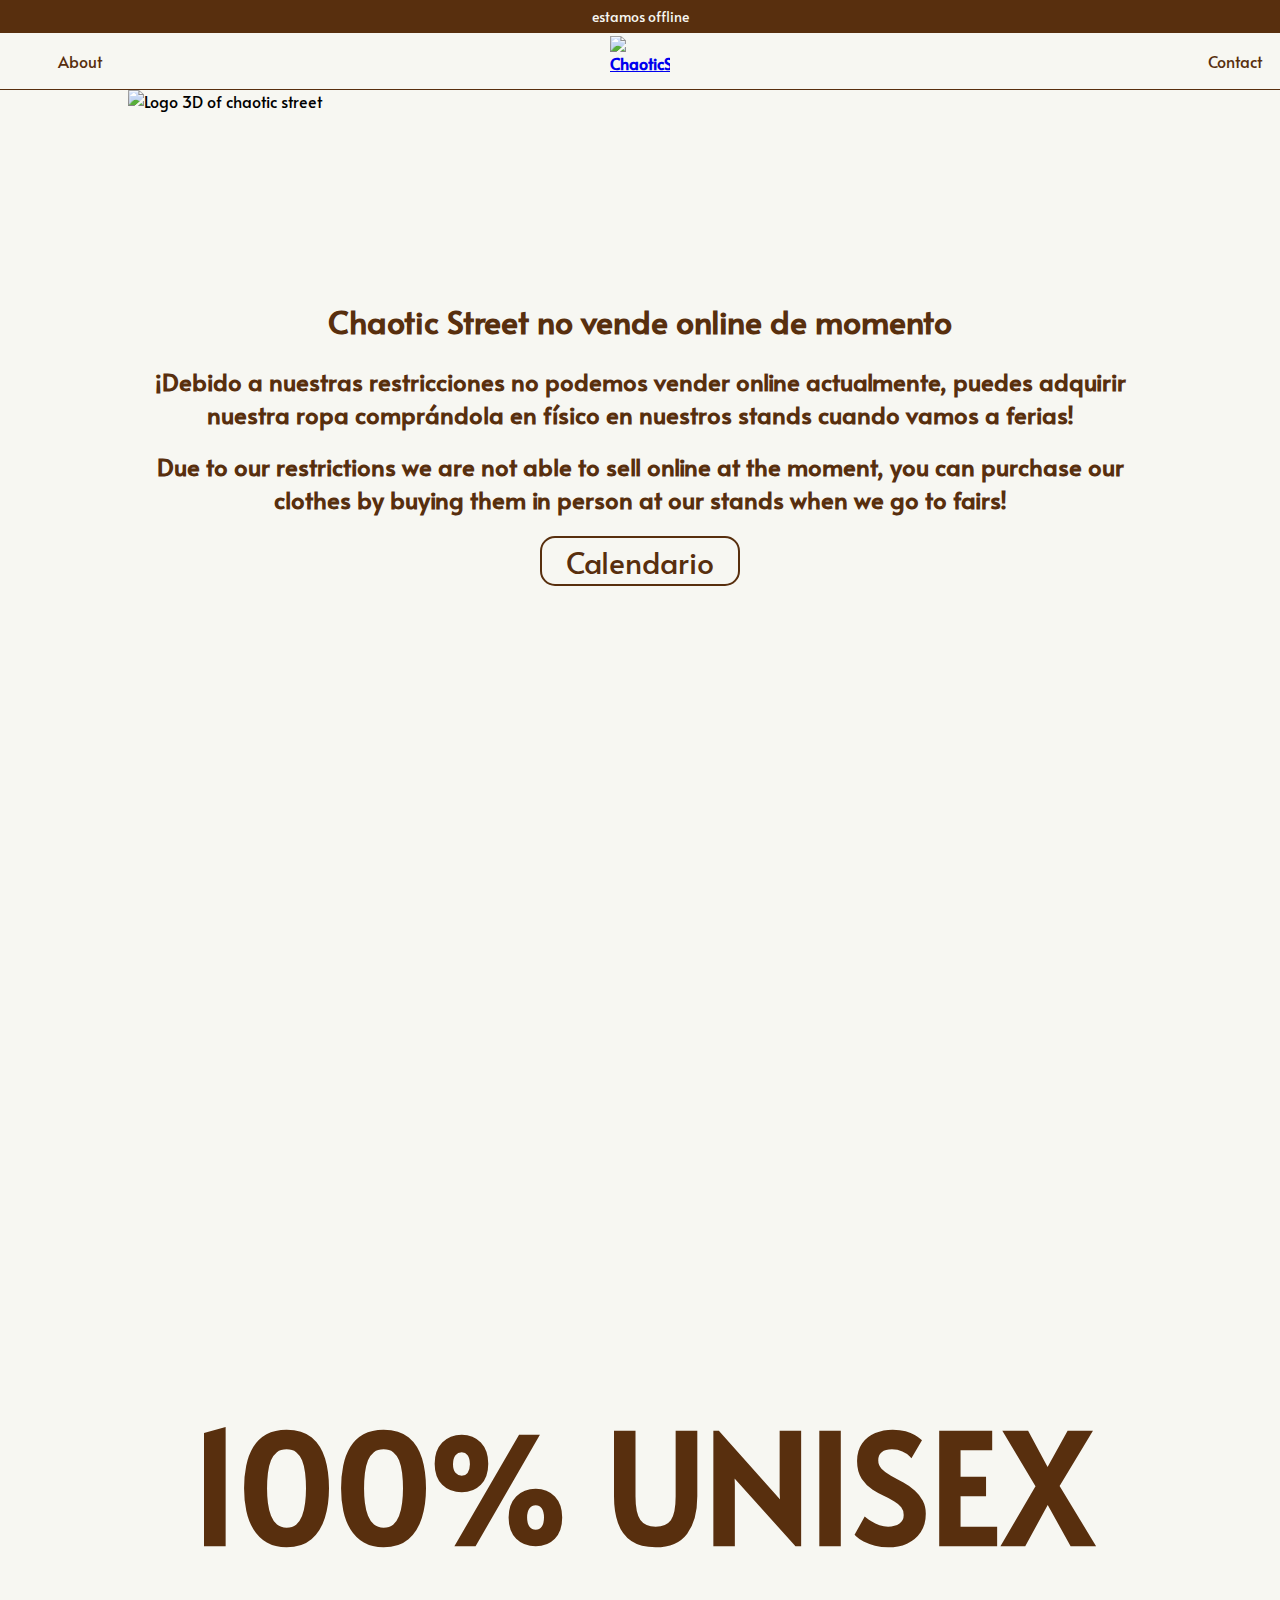
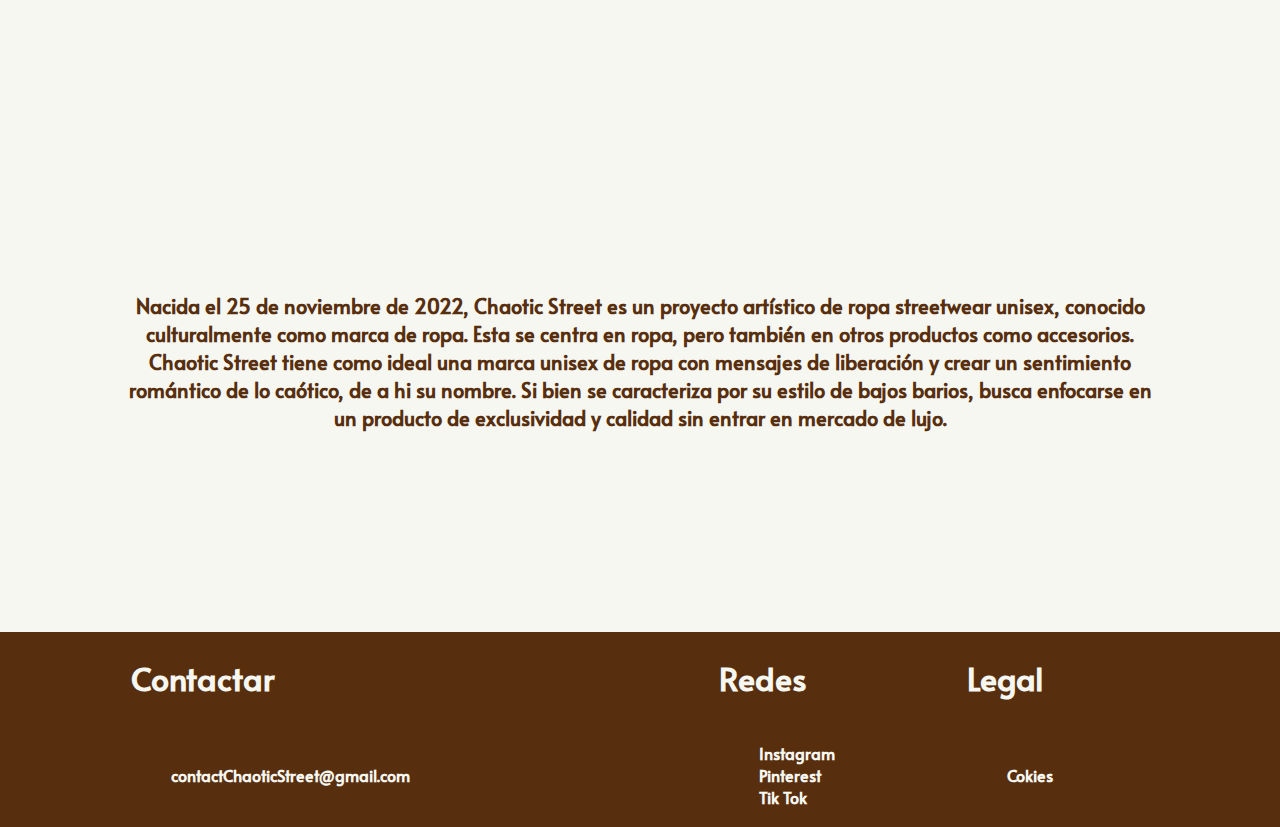
==== commit 36dca719: "Update index.html" ====
--- a/index.html
+++ b/index.html
@@ -60,26 +60,7 @@
       </div>
     </div>
     <div class="offline"></div>
-    <div class="gridImg">
-      <table>
-        <tr>
-          <th><img src="./img/1P.JPG" alt="1P"></th>
-          <th><img src="./img/2P.JPG" alt="1P"></th>
-          <th><img src="./img/3P.JPG" alt="1P"></th>
-          <th><img src="./img/4P.JPG" alt="1P"></th>
-          <th><img src="./img/5P.JPG" alt="1P"></th>
-          <th><img src="./img/6P.png" alt="1P"></th>
-        </tr>
-        <tr>
-          <th><img src="./img/7P.png" alt="1P"></th>
-          <th><img src="./img/8P.png" alt="1P"></th>
-          <th><img src="./img/9P.png" alt="1P"></th>
-          <th><img src="./img/10P.png" alt="1P"></th>
-          <th><img src="./img/11P.png" alt="1P"></th>
-          <th><img src="./img/12P.png" alt="1P"></th>
-        </tr>
-      </table>
-    </div>
+    
     <div class="unisex">
       <h1>100% UNISEX</h1>
     </div>
@@ -119,4 +100,4 @@
     </table>
   </div>
   
-</footer>+</footer>
